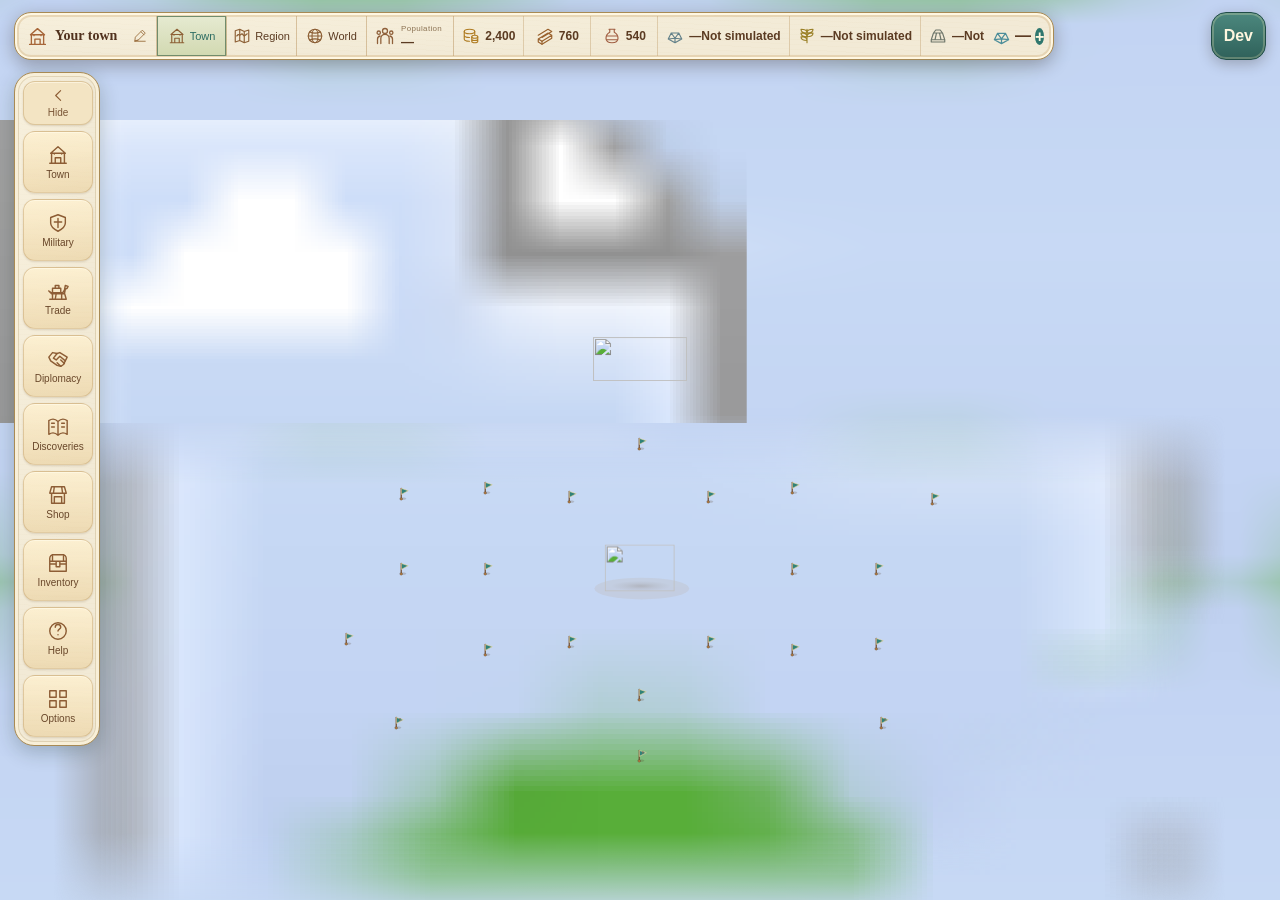
==== prototype/index.html @ b9c1231c "GIT-001: establish private AZMARA source baseline" ====
<!doctype html>
<html lang="en">
  <head>
    <meta charset="utf-8">
    <meta name="viewport" content="width=device-width, initial-scale=1, viewport-fit=cover">
    <meta name="theme-color" content="#80633c">
    <title>AZMARA — Your town</title>
    <meta name="description" content="An original, local desert-oasis town, Region and World design preview for AZMARA.">
    <link rel="stylesheet" href="styles.css?v=20261014-appearance-modal-web26">
    <link rel="stylesheet" href="desktop.css?v=20261013-ui-web22">
    <link rel="stylesheet" href="atlas.css?v=20261013-ui-web22">
    <link rel="stylesheet" href="catalogue.css?v=20261011-wall-draft-v19">
    <link rel="stylesheet" href="progression.css?v=20261011-wall-draft-v19">
    <link rel="stylesheet" href="building-art.css?v=20261013-ui-web22">
    <link rel="stylesheet" href="design-shell.css?v=20261015-final-design-v1">
    <script src="atlas.js?v=20261013-ui-web22" defer></script>
    <script src="building-art.js?v=20261011-wall-draft-v19" defer></script>
    <script src="progression.js?v=20261011-oasis-pilot" defer></script>
    <script src="town-wall.js?v=20261014-b2-valley-v25" defer></script>
    <script src="catalogue.js?v=20261012-rear-valley" defer></script>
    <script src="town-layouts.js?v=20261011-wall-draft-v19" defer></script>
    <script src="street-ground.js?v=20261014-b2-valley-v25" defer></script>
    <script src="oasis-town.js?v=20261013-streets-v1" defer></script>
    <script src="app.js?v=20261015-fit-bounds-web29" defer></script>
    <script src="design-shell.js?v=20261015-final-design-v1" defer></script>
  </head>
  <body data-preview-mode="dev">
    <svg class="icon-definitions" xmlns="http://www.w3.org/2000/svg" aria-hidden="true">
      <defs>
        <symbol id="icon-town" viewBox="0 0 24 24"><path d="M3 21h18M5 21V10h14v11M4 10l8-7 8 7M9 21v-6h6v6M8 11h.01M16 11h.01"/></symbol>
        <symbol id="icon-coins" viewBox="0 0 24 24"><ellipse cx="10" cy="6" rx="7" ry="3"/><path d="M3 6v5c0 1.7 3.1 3 7 3m-7-3v5c0 1.7 3.1 3 7 3M17 6v4"/><ellipse cx="17" cy="13" rx="4" ry="2"/><path d="M13 13v6c0 1.1 1.8 2 4 2s4-.9 4-2v-6M13 16c0 1.1 1.8 2 4 2s4-.9 4-2"/></symbol>
        <symbol id="icon-timber" viewBox="0 0 24 24"><path d="m3 16 13-8 5 3-13 8-5-3Zm0-5 13-8 5 3-13 8M3 16v4l5 3 13-8v-4"/><path d="M8 19v4"/></symbol>
        <symbol id="icon-stone" viewBox="0 0 24 24"><path d="M8 3h8M9 3v4c-4 2-5 5-5 8 0 4 3 6 8 6s8-2 8-6c0-3-1-6-5-8V3M5 12h14M5 17h14"/></symbol>
        <symbol id="icon-silver" viewBox="0 0 24 24"><path d="m3 16 4-8h10l4 8-9 5-9-5Zm4-8 5 7 5-7M3 16l9-1 9 1M12 15v6"/></symbol>
        <symbol id="icon-grain" viewBox="0 0 24 24"><path d="M12 21V3M12 8C6 8 4 5 4 3c6 0 8 3 8 5Zm0 5c-6 0-8-3-8-5 6 0 8 3 8 5Zm0 5c-6 0-8-3-8-5 6 0 8 3 8 5Zm0-10c6 0 8-3 8-5-6 0-8 3-8 5Zm0 5c6 0 8-3 8-5-6 0-8 3-8 5Z"/></symbol>
        <symbol id="icon-iron" viewBox="0 0 24 24"><path d="m3 17 3-9h12l3 9H3ZM6 8l3-4h6l3 4M8 17l2-9M16 17l-2-9M3 17v3h18v-3"/></symbol>
        <symbol id="icon-forces" viewBox="0 0 24 24"><path d="m12 3 8 3v6c0 5-8 9-8 9s-8-4-8-9V6l8-3Z"/><path d="M12 7v10M8 11h8"/></symbol>
        <symbol id="icon-knowledge" viewBox="0 0 24 24"><path d="M12 6c-3-3-7-3-10-1v15c3-2 7-2 10 1 3-3 7-3 10-1V5c-3-2-7-2-10 1Zm0 0v15M5 8h3M5 12h3M16 8h3M16 12h3"/></symbol>
        <symbol id="icon-diplomacy" viewBox="0 0 24 24"><path d="m2 10 4-5 5 1 3-1 8 5-4 8-3 2-4-1-7-5-2-4Z"/><path d="m11 6-4 5 3 2 4-4 6 5M11 16l4 4m0-7 4 4"/></symbol>
        <symbol id="icon-buildings" viewBox="0 0 24 24"><path d="M3 3h7v7H3zM14 3h7v7h-7zM3 14h7v7H3zM14 14h7v7h-7z"/></symbol>
        <symbol id="icon-overview" viewBox="0 0 24 24"><path d="M6 3h13v16H8c-3 0-4-4-1-5h12M6 3v11M8 19v2H4c-3 0-3-4 0-4M10 7h6M10 10h6"/></symbol>
        <symbol id="icon-center" viewBox="0 0 24 24"><circle cx="12" cy="12" r="6"/><path d="M12 2v5M12 17v5M2 12h5M17 12h5"/></symbol>
        <symbol id="icon-labels" viewBox="0 0 24 24"><path d="m3 3 9 1 9 9-8 8-9-9-1-9Z"/><circle cx="8" cy="8" r="1"/></symbol>
        <symbol id="icon-plus" viewBox="0 0 24 24"><path d="M12 5v14M5 12h14"/></symbol>
        <symbol id="icon-minus" viewBox="0 0 24 24"><path d="M5 12h14"/></symbol>
        <symbol id="icon-edit" viewBox="0 0 24 24"><path d="m14 5 5 5M4 20l5-1L21 7l-5-5L4 14l-1 7 6-2M3 21h18"/></symbol>
        <symbol id="icon-close" viewBox="0 0 24 24"><path d="m6 6 12 12M18 6 6 18"/></symbol>
        <symbol id="icon-chevron" viewBox="0 0 24 24"><path d="m9 5 7 7-7 7"/></symbol>
        <symbol id="icon-farm" viewBox="0 0 24 24"><path d="M12 21V3M12 8C6 8 4 5 4 3c6 0 8 3 8 5Zm0 5c-6 0-8-3-8-5 6 0 8 3 8 5Zm0 5c-6 0-8-3-8-5 6 0 8 3 8 5Zm0-10c6 0 8-3 8-5-6 0-8 3-8 5Zm0 5c6 0 8-3 8-5-6 0-8 3-8 5Z"/></symbol>
        <symbol id="icon-workshop" viewBox="0 0 24 24"><path d="m4 5 4-3 7 7-4 4-7-8Zm7 8 7 8 3-3-8-7M3 21l5-5"/></symbol>
        <symbol id="icon-bazaar" viewBox="0 0 24 24"><path d="M3 10h18L19 3H5l-2 7Zm2 0v11h14V10M8 21v-7h8v7M8 3l-1 7M16 3l1 7"/></symbol>
        <symbol id="icon-plot" viewBox="0 0 24 24"><path d="m3 13 9-6 9 6-9 6-9-6ZM12 3v4M12 19v3M2 8l4 2M18 16l4 2M2 18l4-2M18 10l4-2"/></symbol>
        <symbol id="icon-wall" viewBox="0 0 24 24"><path d="M3 21V7h4V3h4v4h2V3h4v4h4v14H3ZM3 13h18M8 7v6M16 7v6M8 17h8M12 13v8"/></symbol>
        <symbol id="icon-caravan" viewBox="0 0 24 24"><path d="M2 12l3 2h12l2-3 1-5 3 1-1 2-2 1-1 5H5l-3-3M6 15v6M10 15l-1 6M16 15v6M19 14l2 7M6 13V9h9v4M9 9V6h4v3M3 21h18"/></symbol>
        <symbol id="icon-convoy" viewBox="0 0 24 24"><path d="M3 16h18M5 16V9a7 7 0 0 1 14 0v7M5 10h14M8 5v11M12 2v14M16 5v11M19 12h3v4M8 20h8"/><circle cx="6" cy="19" r="2"/><circle cx="18" cy="19" r="2"/></symbol>
        <symbol id="icon-harbour" viewBox="0 0 24 24"><path d="M12 3v15M8 6h8M4 14c0 5 4 7 8 7s8-2 8-7M2 16l2-2 3 2M17 16l3-2 2 2"/><circle cx="12" cy="3" r="1"/></symbol>
        <symbol id="icon-freighter" viewBox="0 0 24 24"><path d="M3 13h18l-3 6H6l-3-6ZM6 13V8h4v5M10 13V5h5v8M15 13V8h4v5M2 21c2-2 4 2 6 0s4 2 6 0 4 2 8 0"/></symbol>
        <symbol id="icon-merchant-ship" viewBox="0 0 24 24"><path d="M3 15h18l-3 4H6l-3-4ZM12 3v12M12 4l7 8h-7M10 6l-5 6h5M2 22c2-2 4 2 6 0s4 2 6 0 4 2 8 0"/></symbol>
        <symbol id="icon-population" viewBox="0 0 24 24"><circle cx="12" cy="6" r="3"/><path d="M7 21v-6a5 5 0 0 1 10 0v6M3 21v-5a4 4 0 0 1 3-4M21 21v-5a4 4 0 0 0-3-4"/><circle cx="4.5" cy="8" r="2"/><circle cx="19.5" cy="8" r="2"/></symbol>
        <symbol id="icon-action-points" viewBox="0 0 24 24"><path d="M5 3h14M5 21h14M7 3v4c0 3 5 5 5 5s5-2 5-5V3M7 21v-4c0-3 5-5 5-5s5 2 5 5v4M9 7h6M9 17h6"/></symbol>
        <symbol id="icon-inventory" viewBox="0 0 24 24"><path d="M3 10V7a4 4 0 0 1 4-4h10a4 4 0 0 1 4 4v3M3 10h18v11H3V10ZM3 10v3h7M21 13h-7M10 10h4v6h-4v-6ZM6 3v7M18 3v7"/></symbol>
        <symbol id="icon-world" viewBox="0 0 24 24"><circle cx="12" cy="12" r="9"/><ellipse cx="12" cy="12" rx="4" ry="9"/><path d="M3 12h18M5 6.5c4 2 10 2 14 0M5 17.5c4-2 10-2 14 0"/></symbol>
        <symbol id="icon-island" viewBox="0 0 24 24"><path d="m3 5 6-2 6 3 6-2v15l-6 2-6-3-6 2V5ZM9 3v15M15 6v15"/><path d="m5 12 2-2 2 1 3-2 3 3 4-3"/></symbol>
        <symbol id="icon-help" viewBox="0 0 24 24"><circle cx="12" cy="12" r="9"/><path d="M9 8a3 3 0 0 1 6 0c0 2-3 2-3 4M12 16h.01"/></symbol>
      </defs>
    </svg>

    <main class="game-shell">
      <section class="scene" aria-label="Your starting town and its 23 plots">
        <div class="map-viewport" id="map-viewport" tabindex="0" aria-label="Town map. Select a plot to inspect it. Use the mouse wheel or trackpad to zoom, drag or swipe to explore, and use arrow keys when focused. Browser pinch zoom remains available. Select Town again to re-centre the town.">
          <div class="map-surface" id="map-surface">
            <div class="town-map compact-map" id="town-map">
              <svg class="world-landscape" id="world-landscape" xmlns="http://www.w3.org/2000/svg" role="img" aria-label="Original illustrated desert plain with open ground and early dirt paths." viewBox="2140 1580 1720 1640" preserveAspectRatio="none"></svg>
              <div class="town-core" id="town-core" data-core-width="1400" data-core-height="1320">
                <div class="map-hotspots" id="map-hotspots"></div>
              </div>
            </div>
          </div>
        </div>

        <span id="town-name" hidden>Your town</span>
        <button id="toggle-actions" hidden aria-label="Open town options" aria-expanded="false" aria-controls="actions-menu" aria-haspopup="dialog">Options</button>
      </section>

      <div class="azmara-interface" id="azmara-interface">
        <header class="azmara-town-bar parchment" aria-label="Town information">
          <button class="azmara-town-chip" data-panel="rename" aria-label="Rename town">
            <svg aria-hidden="true"><use href="#icon-town"/></svg>
            <strong id="floating-town-name">Your town</strong>
            <svg class="azmara-town-edit" aria-hidden="true"><use href="#icon-edit"/></svg>
          </button>
          <nav class="azmara-map-switcher" aria-label="Map view">
            <button data-desktop-action="town" aria-current="page"><svg aria-hidden="true"><use href="#icon-town"/></svg><span>Town</span></button>
            <button data-map-navigation="island"><svg aria-hidden="true"><use href="#icon-island"/></svg><span>Region</span></button>
            <button data-map-navigation="world"><svg aria-hidden="true"><use href="#icon-world"/></svg><span>World</span></button>
          </nav>
          <button class="azmara-population-chip" data-panel="overview" title="Population" aria-label="Open town population">
            <svg aria-hidden="true"><use href="#icon-population"/></svg>
            <span><small>Population</small><strong id="floating-population">—</strong></span>
          </button>
          <div class="azmara-resource-ribbon" aria-label="Resources">
            <span class="azmara-resource-chip" title="Coins"><svg aria-hidden="true"><use href="#icon-coins"/></svg><strong id="floating-resource-coins">2,400</strong></span>
            <span class="azmara-resource-chip" title="Timber"><svg aria-hidden="true"><use href="#icon-timber"/></svg><strong id="floating-resource-timber">760</strong></span>
            <span class="azmara-resource-chip" title="Clay"><svg aria-hidden="true"><use href="#icon-stone"/></svg><strong id="floating-resource-stone">540</strong></span>
            <span class="azmara-resource-chip" title="Silver"><svg aria-hidden="true"><use href="#icon-silver"/></svg><strong id="floating-resource-silver">—</strong></span>
            <span class="azmara-resource-chip" title="Grain"><svg aria-hidden="true"><use href="#icon-grain"/></svg><strong id="floating-resource-grain">—</strong></span>
            <span class="azmara-resource-chip" title="Iron"><svg aria-hidden="true"><use href="#icon-iron"/></svg><strong id="floating-resource-iron">—</strong></span>
          </div>
          <button class="azmara-pearls-chip" data-action="shop" title="Pearls and Shop" aria-label="Open Shop and Pearls">
            <svg aria-hidden="true"><use href="#icon-silver"/></svg><strong>—</strong><span aria-hidden="true">+</span>
          </button>
        </header>

        <button class="azmara-dock-reveal parchment" id="azmara-dock-reveal" aria-label="Show game menu" aria-controls="azmara-side-dock" hidden>
          <span aria-hidden="true">✧</span>
        </button>
        <nav class="azmara-side-dock parchment" id="azmara-side-dock" aria-label="Game menu">
          <button class="azmara-dock-hide" id="azmara-dock-toggle" aria-label="Hide game menu" aria-expanded="true" aria-controls="azmara-side-dock"><svg aria-hidden="true"><use href="#icon-chevron"/></svg><span>Hide</span></button>
          <button class="dock-button" data-panel="overview"><svg aria-hidden="true"><use href="#icon-town"/></svg><span>Town</span></button>
          <button class="dock-button" data-panel="forces"><svg aria-hidden="true"><use href="#icon-forces"/></svg><span>Military</span></button>
          <button class="dock-button" data-panel="trade"><svg aria-hidden="true"><use href="#icon-caravan"/></svg><span>Trade</span></button>
          <button class="dock-button" data-panel="diplomacy"><svg aria-hidden="true"><use href="#icon-diplomacy"/></svg><span>Diplomacy</span></button>
          <button class="dock-button" data-panel="knowledge"><svg aria-hidden="true"><use href="#icon-knowledge"/></svg><span>Discoveries</span></button>
          <button data-action="shop"><svg aria-hidden="true"><use href="#icon-bazaar"/></svg><span>Shop</span></button>
          <button data-action="inventory"><svg aria-hidden="true"><use href="#icon-inventory"/></svg><span>Inventory</span></button>
          <button data-desktop-action="help"><svg aria-hidden="true"><use href="#icon-help"/></svg><span>Help</span></button>
          <button data-desktop-action="options" aria-haspopup="dialog" aria-controls="actions-menu"><svg aria-hidden="true"><use href="#icon-buildings"/></svg><span>Options</span></button>
        </nav>

        <button class="azmara-dev-button parchment" data-panel="appearance" data-dev-only aria-label="Open Dev design tools">Dev</button>

        <nav class="azmara-phone-dock parchment" aria-label="Game menu">
          <button class="dock-button" data-panel="overview"><svg aria-hidden="true"><use href="#icon-town"/></svg><span>Town</span></button>
          <button class="dock-button" data-panel="forces"><svg aria-hidden="true"><use href="#icon-forces"/></svg><span>Military</span></button>
          <button class="dock-button" data-panel="trade"><svg aria-hidden="true"><use href="#icon-caravan"/></svg><span>Trade</span></button>
          <button class="dock-button" data-panel="diplomacy"><svg aria-hidden="true"><use href="#icon-diplomacy"/></svg><span>Diplomacy</span></button>
          <button class="dock-button" data-panel="knowledge"><svg aria-hidden="true"><use href="#icon-knowledge"/></svg><span>Discoveries</span></button>
          <button data-desktop-action="options" aria-haspopup="dialog" aria-controls="actions-menu"><svg aria-hidden="true"><use href="#icon-buildings"/></svg><span>More</span></button>
        </nav>
      </div>

      <div class="desktop-hud" id="desktop-hud">
        <nav class="sidebar-strip desktop-paper" aria-label="Open town sidebar">
          <span class="sidebar-strip-mark" aria-hidden="true">✧</span>
          <button id="sidebar-toggle" class="sidebar-strip-toggle" aria-label="Open town sidebar" aria-expanded="false" aria-controls="town-sidebar"><svg aria-hidden="true"><use href="#icon-overview"/></svg><span>Menu</span></button>
          <span class="sidebar-strip-wordmark" aria-hidden="true">AZMARA</span>
        </nav>
        <button class="sidebar-backdrop" id="sidebar-backdrop" hidden tabindex="-1" aria-label="Close town sidebar"></button>
        <aside class="desktop-resource-panel desktop-paper" id="town-sidebar" aria-label="Town information and menus">
          <header class="sidebar-heading">
            <span class="desktop-wordmark"><span aria-hidden="true">✧</span> AZMARA</span>
            <button id="sidebar-close" class="icon-button" aria-label="Close town sidebar"><svg aria-hidden="true"><use href="#icon-close"/></svg></button>
          </header>
          <div class="sidebar-scroll">
            <section class="desktop-town-row" aria-label="Selected town and navigation">
              <button class="desktop-town-selector" data-panel="rename" aria-label="Rename town from desktop town selector" title="Rename your town">
                <svg aria-hidden="true"><use href="#icon-town"/></svg>
                <span><strong id="desktop-town-name" role="heading" aria-level="1">Your town</strong></span>
                <svg class="desktop-town-edit" aria-hidden="true"><use href="#icon-edit"/></svg>
              </button>
              <nav class="desktop-map-navigation" aria-label="Desktop map navigation">
                <button data-desktop-action="town" aria-label="Return to town view" aria-current="page"><svg aria-hidden="true"><use href="#icon-town"/></svg><span>Town</span></button>
                <button data-map-navigation="island" aria-label="Open Region view"><svg aria-hidden="true"><use href="#icon-island"/></svg><span>Region</span></button>
                <button data-map-navigation="world" aria-label="Open world view"><svg aria-hidden="true"><use href="#icon-world"/></svg><span>World</span></button>
              </nav>
            </section>
            <div id="sidebar-atlas-context" class="sidebar-atlas-context"></div>
            <section class="sidebar-section desktop-status-row" aria-labelledby="sidebar-status-title">
              <h2 class="sidebar-section-title" id="sidebar-status-title">Town capacity</h2>
              <nav class="desktop-status-counters" aria-label="Town capacity and transport">
                <button class="desktop-status-button sidebar-metric-button" data-action="merchant-ships" aria-label="Pack caravans: not configured" title="Pack caravans: not configured"><svg aria-hidden="true"><use href="#icon-caravan"/></svg><strong id="counter-merchant-ships" aria-label="Not configured">—</strong><span class="sidebar-metric-label" aria-hidden="true">Pack caravans</span></button>
                <button class="desktop-status-button sidebar-metric-button" data-action="freighter-ships" aria-label="Heavy convoys: not configured" title="Heavy convoys: not configured"><svg aria-hidden="true"><use href="#icon-convoy"/></svg><strong id="counter-freighter-ships" aria-label="Not configured">—</strong><span class="sidebar-metric-label" aria-hidden="true">Heavy convoys</span></button>
                <button class="desktop-status-button sidebar-metric-button" data-action="population" aria-label="Population: not configured" title="Population: not configured"><svg aria-hidden="true"><use href="#icon-population"/></svg><strong id="counter-population" aria-label="Not configured">—</strong><span class="sidebar-metric-label" aria-hidden="true">Population</span></button>
                <button class="desktop-status-button sidebar-metric-button" data-action="action-points" aria-label="Action points: not configured" title="Action points: not configured"><svg aria-hidden="true"><use href="#icon-action-points"/></svg><strong id="counter-action-points" aria-label="Not configured">—</strong><span class="sidebar-metric-label" aria-hidden="true">Action points</span></button>
              </nav>
              <nav class="desktop-account-tools" aria-label="Inventory and shop">
                <button data-action="inventory" aria-label="Open inventory"><svg aria-hidden="true"><use href="#icon-inventory"/></svg><span>Inventory</span></button>
                <button data-action="shop" aria-label="Open shop"><svg aria-hidden="true"><use href="#icon-bazaar"/></svg><span>Shop</span></button>
              </nav>
            </section>
            <section class="sidebar-section" aria-labelledby="resources-title">
              <h2 class="sidebar-section-title" id="resources-title">Resources</h2>
            <dl class="desktop-resource-list">
              <div class="desktop-resource desktop-coins"><dt class="visually-hidden">Coins</dt><dd><button class="sidebar-metric-button" type="button" aria-label="Coins" aria-describedby="desktop-resource-coins" title="Coins"><svg aria-hidden="true"><use href="#icon-coins"/></svg><span id="desktop-resource-coins">2,400</span><span class="sidebar-metric-label" aria-hidden="true">Coins</span></button></dd></div>
              <div class="desktop-resource desktop-timber"><dt class="visually-hidden">Timber</dt><dd><button class="sidebar-metric-button" type="button" aria-label="Timber" aria-describedby="desktop-resource-timber" title="Timber"><svg aria-hidden="true"><use href="#icon-timber"/></svg><span id="desktop-resource-timber">760</span><span class="sidebar-metric-label" aria-hidden="true">Timber</span></button></dd></div>
              <div class="desktop-resource desktop-clay"><dt class="visually-hidden">Clay</dt><dd><button class="sidebar-metric-button" type="button" aria-label="Clay" aria-describedby="desktop-resource-stone" title="Clay"><svg aria-hidden="true"><use href="#icon-stone"/></svg><span id="desktop-resource-stone">540</span><span class="sidebar-metric-label" aria-hidden="true">Clay</span></button></dd></div>
              <div class="desktop-resource desktop-silver"><dt class="visually-hidden">Silver</dt><dd><button class="sidebar-metric-button" type="button" aria-label="Silver" aria-describedby="desktop-resource-silver" title="Silver"><svg aria-hidden="true"><use href="#icon-silver"/></svg><span id="desktop-resource-silver"><span aria-hidden="true">—</span><span class="visually-hidden">Not simulated</span></span><span class="sidebar-metric-label" aria-hidden="true">Silver</span></button></dd></div>
              <div class="desktop-resource desktop-grain"><dt class="visually-hidden">Grain</dt><dd><button class="sidebar-metric-button" type="button" aria-label="Grain" aria-describedby="desktop-resource-grain" title="Grain"><svg aria-hidden="true"><use href="#icon-grain"/></svg><span id="desktop-resource-grain"><span aria-hidden="true">—</span><span class="visually-hidden">Not simulated</span></span><span class="sidebar-metric-label" aria-hidden="true">Grain</span></button></dd></div>
              <div class="desktop-resource desktop-iron"><dt class="visually-hidden">Iron</dt><dd><button class="sidebar-metric-button" type="button" aria-label="Iron" aria-describedby="desktop-resource-iron" title="Iron"><svg aria-hidden="true"><use href="#icon-iron"/></svg><span id="desktop-resource-iron"><span aria-hidden="true">—</span><span class="visually-hidden">Not simulated</span></span><span class="sidebar-metric-label" aria-hidden="true">Iron</span></button></dd></div>
            </dl>
            <div class="queue-chip" id="queue-chip" data-dev-only><span class="queue-dot" aria-hidden="true"></span><span id="queue-label">No preview construction</span></div>
            </section>
            <section class="sidebar-section" aria-labelledby="sidebar-advisers-title">
              <h2 class="sidebar-section-title" id="sidebar-advisers-title">Council</h2>
              <nav class="desktop-advisers" aria-label="Town advisers">
                <button class="desktop-adviser adviser active" data-panel="overview" aria-label="Open Advisor"><svg aria-hidden="true"><use href="#icon-town"/></svg><span class="desktop-adviser-name">Advisor</span></button>
                <button class="desktop-adviser adviser" data-panel="forces" aria-label="Open Forces adviser"><svg aria-hidden="true"><use href="#icon-forces"/></svg><span class="desktop-adviser-name">Forces</span></button>
                <button class="desktop-adviser adviser" data-panel="knowledge" aria-label="Open Knowledge adviser"><svg aria-hidden="true"><use href="#icon-knowledge"/></svg><span class="desktop-adviser-name">Knowledge</span></button>
                <button class="desktop-adviser adviser" data-panel="diplomacy" aria-label="Open Diplomacy adviser"><svg aria-hidden="true"><use href="#icon-diplomacy"/></svg><span class="desktop-adviser-name">Diplomacy</span></button>
              </nav>
            </section>
            <section class="desktop-header sidebar-section" data-dev-only aria-labelledby="sidebar-dev-title">
              <h2 class="sidebar-section-title" id="sidebar-dev-title">Dev workbench</h2>
              <nav aria-label="Development tools">
                <button data-panel="appearance" aria-label="Review town appearance stages">Appearance</button>
                <button data-panel="catalogue" aria-label="Open building catalogue">Catalogue</button>
                <button data-dev-action="refill" aria-label="Refill Dev test supplies">Supplies</button>
                <button class="dev-reset-control" data-dev-action="reset" aria-label="Reset all town plots in Dev">Reset plots</button>
              </nav>
            </section>
          </div>
          <footer class="sidebar-footer">
            <h2 class="sidebar-section-title" id="sidebar-player-title">Player controls</h2>
            <nav class="sidebar-support" aria-labelledby="sidebar-player-title">
              <button data-desktop-action="help" aria-label="Open help"><svg aria-hidden="true"><use href="#icon-help"/></svg><span>Help</span></button>
              <button data-desktop-action="options" aria-label="Open options" aria-haspopup="dialog" aria-controls="actions-menu"><svg aria-hidden="true"><use href="#icon-buildings"/></svg><span>Options</span></button>
            </nav>
            <nav class="preview-mode-controls" aria-label="Local preview mode">
              <button class="preview-mode-button preview-mode-dev" data-preview-mode="dev" aria-label="Use Dev workbench view" aria-pressed="true">Dev</button>
              <button class="preview-mode-button preview-mode-gameplay" data-preview-mode="gameplay" aria-label="Use Gameplay view" aria-pressed="false">Gameplay</button>
            </nav>
          </footer>
        </aside>
        <nav class="desktop-compass desktop-paper" aria-label="Town camera controls" hidden>
          <button class="desktop-camera-button" data-desktop-action="zoom-out" aria-label="Zoom out map" title="Zoom out"><svg aria-hidden="true"><use href="#icon-minus"/></svg></button>
          <button class="desktop-camera-button desktop-camera-word" data-desktop-action="fit" aria-label="Fit all 23 town plots">Fit</button>
          <button class="desktop-compass-center" data-desktop-action="center" aria-label="Recenter map" title="Center town"><svg aria-hidden="true"><use href="#icon-center"/></svg></button>
          <button class="desktop-camera-button desktop-camera-word" data-desktop-action="close" aria-label="Inspect town details">Inspect</button>
          <button class="desktop-camera-button" data-desktop-action="zoom-in" aria-label="Zoom in map" title="Zoom in"><svg aria-hidden="true"><use href="#icon-plus"/></svg></button>
          <output id="desktop-map-zoom-level" aria-label="Map zoom" aria-live="polite" aria-atomic="true">Fit</output>
        </nav>
        </div>
      <div class="toast" id="toast" hidden aria-hidden="true"></div>
      <div class="visually-hidden" id="announcer" role="status" aria-live="polite" aria-atomic="true"></div>
    </main>

    <dialog class="actions-menu parchment" id="actions-menu" aria-labelledby="actions-title">
      <div class="actions-heading"><div><span class="eyebrow">AZMARA</span><h2 id="actions-title">Options</h2></div><button class="icon-button" id="close-actions" aria-label="Close options"><svg aria-hidden="true"><use href="#icon-close"/></svg></button></div>
      <div class="actions-content">
        <nav class="town-actions" aria-label="Town navigation">
          <button class="menu-action" id="show-town"><svg aria-hidden="true"><use href="#icon-town"/></svg><span>Return to town</span></button>
          <button class="menu-action" data-panel="buildings"><svg aria-hidden="true"><use href="#icon-buildings"/></svg><span>Buildings</span></button>
          <button class="menu-action rename-action" id="rename-town" aria-label="Rename your town"><svg aria-hidden="true"><use href="#icon-edit"/></svg><span>Rename town</span></button>
        </nav>
        <section class="menu-section" aria-labelledby="map-controls-title">
          <h3 class="menu-section-title" id="map-controls-title">Map view</h3>
          <div class="zoom-controls">
            <button class="menu-action" id="zoom-out" aria-label="Zoom out"><svg aria-hidden="true"><use href="#icon-minus"/></svg><span>Out</span></button>
            <output class="zoom-level" id="map-zoom-level" aria-label="Map zoom" aria-live="polite" aria-atomic="true">Fit</output>
            <button class="menu-action" id="zoom-in" aria-label="Zoom in"><svg aria-hidden="true"><use href="#icon-plus"/></svg><span>In</span></button>
          </div>
          <div class="map-actions">
            <button class="menu-action map-view-button" id="toggle-map-view" aria-label="Inspect town details" aria-pressed="false">Inspect</button>
            <button class="menu-action" id="center-map" aria-label="Center town map"><svg aria-hidden="true"><use href="#icon-center"/></svg><span>Center</span></button>
            <button class="menu-action" id="toggle-labels" aria-label="Hide building labels" aria-pressed="true"><svg aria-hidden="true"><use href="#icon-labels"/></svg><span>Labels</span></button>
          </div>
          <p class="menu-note">Tap a plot or Town Hall. Choose Inspect for detail, then swipe or use arrow keys to explore.</p>
        </section>
      </div>
      <!-- Retain the original HUD sync targets without a second resource UI. -->
      <div hidden><span id="resource-coins">2,400</span><span id="resource-timber">760</span><span id="resource-stone">540</span></div>
    </dialog>

    <dialog class="detail-panel parchment" id="detail-panel" aria-labelledby="panel-title">
      <div class="panel-top"><span class="eyebrow" id="panel-kicker">Your town</span><button class="icon-button close-panel" id="close-panel" aria-label="Close panel"><svg aria-hidden="true"><use href="#icon-close"/></svg></button></div>
      <div id="panel-content"></div>
    </dialog>
  </body>
</html>
---- prototype/styles.css ----
:root {
  color-scheme: light;
  --walnut: #302b23;
  --ink: #3e3527;
  --muted: #82765f;
  --parchment: #f2ead6;
  --paper-dark: #e7d8b9;
  --bronze: #b69a62;
  --teal: #356a61;
  --teal-dark: #224b44;
  --mode-dev: #315f59;
  --mode-dev-light: #457e75;
  --mode-dev-ink: #fff7df;
  --mode-gameplay: #e4c781;
  --mode-gameplay-light: #f5e2ad;
  --mode-gameplay-ink: #574126;
  --safe-top: env(safe-area-inset-top, 0px);
  --safe-bottom: env(safe-area-inset-bottom, 0px);
  font-family: -apple-system, BlinkMacSystemFont, "Segoe UI", sans-serif;
  font-synthesis: none;
}

* { box-sizing: border-box; }
html, body { margin: 0; height: 100%; overflow: hidden; }
body { color: var(--ink); background: #292822; }
button, input { font: inherit; }
button { cursor: pointer; -webkit-tap-highlight-color: transparent; }
button svg { pointer-events: none; }
button:disabled { cursor: default; }
button:focus-visible, input:focus-visible, .map-viewport:focus-visible { outline: 3px solid #46a797; outline-offset: 3px; }
button:focus:not(:focus-visible) { outline: none; }
button { touch-action: manipulation; }
svg { width: 24px; height: 24px; fill: none; stroke: currentColor; stroke-width: 1.55; stroke-linecap: round; stroke-linejoin: round; }
.icon-definitions { position: absolute; width: 0; height: 0; overflow: hidden; }
.game-shell { width: 100%; height: 100dvh; position: relative; isolation: isolate; }
.scene { position: absolute; inset: 0; background: #c9a56b; overflow: hidden; }
/* Sidebar geometry is shared by Town, Region and World in desktop.css.
   Keep the scene itself clipped, so map paint never runs underneath it. */
.scene { left: var(--sidebar-inset, 56px); }
.map-viewport { width: 100%; height: 100%; overflow: auto; scrollbar-width: none; overscroll-behavior: contain; touch-action: pan-x pan-y pinch-zoom; -webkit-overflow-scrolling: touch; }
.map-viewport::-webkit-scrollbar { display: none; }
.map-viewport[data-fit="true"] { overflow: hidden; }
@media (pointer: fine) {
  .map-viewport[data-fit="false"], .map-viewport[data-fit="false"] .plot-marker { cursor: grab; }
  .map-viewport[data-dragging="true"], .map-viewport[data-dragging="true"] .plot-marker { cursor: grabbing; user-select: none; }
}
.map-surface { position: relative; min-width: 100%; min-height: 100%; }
.town-map { position: relative; width: 100%; height: 100%; }
.world-landscape { position: absolute; inset: 0; width: 100%; height: 100%; fill: none; stroke: none; pointer-events: none; }
.town-core { position: absolute; }
.town-hall-art, .empty-plot-art, .building-art { width: 100%; height: 100%; object-fit: contain; display: block; user-select: none; pointer-events: none; -webkit-user-drag: none; }
.town-site-pin { overflow: visible; }
.map-hotspots { position: absolute; inset: 0; z-index: 1; }
.town-wall-front-layer { position: absolute; z-index: 3; fill: none; stroke: none; overflow: visible; pointer-events: none; }
.building-hotspot { position: absolute; left: var(--x); top: var(--y); transform: translate(-50%, -50%); display: block; border: 0; color: var(--ink); padding: 0; background: transparent; width: var(--plot-width, 44px); height: var(--plot-height, 44px); min-width: 44px; min-height: 44px; }
.occupied-hotspot { width: var(--hall-width, 60px); height: var(--hall-height, 44px); }
.map-hotspots .plot-marker[data-kind="wall"] { width: var(--wall-width, 70px); height: var(--wall-height, 44px); z-index: 4; transform: translate(-50%, -50%) translate(var(--wall-snap-x, 0px), var(--wall-snap-y, 0px)); }
.marker { position: relative; width: 100%; height: 100%; display: block; background: transparent; pointer-events: none; filter: drop-shadow(2px 3px 2px #66513214); transition: filter 150ms; }
.occupied-hotspot .marker { filter: drop-shadow(3px 5px 3px #66513224); }
/* Contact beds share the sprite anchor/scale. They never intercept input or
   become an extra plot; the soft earth edge joins sharp art to the painting. */
.plot-marker[data-occupied="true"] .marker::before { content: ""; position: absolute; z-index: -1; width: 90%; height: 34%; left: 5%; bottom: 0; background: radial-gradient(ellipse, #70553655 0%, #ac854f25 52%, transparent 74%); border-radius: 50%; pointer-events: none; }
/* Oasis pilot owns registered floor/contact paint; do not add oval CSS rugs.
   Hover/keyboard/selection highlights and all original target sizes survive. */
body[data-oasis-pilot="on"] .plot-marker[data-occupied="true"] .marker::before { display: none; }
body[data-oasis-pilot="on"] .terrain-plot { display: none; }
body[data-oasis-pilot="on"] .plot-marker:not(:hover):not(:focus-visible):not(.selected) .marker { filter: none; }
.plot-marker[data-occupied="true"] .marker { filter: drop-shadow(calc(var(--plot-width, 44px) / 90) calc(var(--plot-width, 44px) / 55) calc(var(--plot-width, 44px) / 100) #68533440); }
/* The built wall has registered background and foreground raster layers,
   not a second detached building. Keep the real gate target/label above both. */
.plot-marker[data-kind="wall"][data-occupied="true"] .marker { visibility: hidden; }
.town-layout-controls, .ideal-town-controls { padding: 14px; margin: 18px 0; border: 1px solid #b79b6c; background: #ede0bf5c; }
.town-layout-controls h3, .ideal-town-controls h3 { margin: 0 0 10px; }
.town-layout-controls select { width: 100%; min-height: 44px; padding: 8px; color: var(--ink); background: #fff4dc; border: 1px solid #b59b69; font: inherit; }
.town-layout-controls p { line-height: 1.5; }
.ideal-toggle { display: flex; align-items: center; gap: 10px; min-height: 44px; }
.ideal-toggle input { width: 22px; height: 22px; accent-color: #31665c; }
#ideal-town-level { width: 100%; min-height: 44px; accent-color: #31665c; }
.hotspot-label { position: absolute; top: calc(100% + 5px); left: 50%; transform: translateX(-50%); display: flex; align-items: center; gap: 9px; font-family: Georgia, "Times New Roman", serif; font-size: 12px; white-space: nowrap; color: #332d21; padding: 5px 8px; border: 1px solid #d8bc7e; border-radius: 3px; background: #f6e9cfe8; box-shadow: 0 2px 5px #252b2133; transition: opacity 150ms; pointer-events: none; }
.hotspot-label small { color: #31665c; font: 700 10px/1 -apple-system, BlinkMacSystemFont, "Segoe UI", sans-serif; border-left: 1px solid #b19b7380; padding-left: 8px; }
.building-hotspot:hover .marker, .building-hotspot:focus-visible .marker { filter: drop-shadow(0 0 4px #f8e6b0b3) drop-shadow(3px 5px 3px #293b2940) brightness(1.05); }
.building-hotspot:focus-visible { outline: none; }
.building-hotspot:hover, .building-hotspot:focus-visible { z-index: 2; }
.building-hotspot.selected .marker { filter: drop-shadow(0 0 4px #e5c584b3) drop-shadow(3px 5px 3px #293b2940); }
.building-hotspot.constructing .marker { filter: drop-shadow(0 0 5px #e1c279cc) drop-shadow(3px 5px 3px #293b2940); }
.building-hotspot:focus-visible .marker { filter: drop-shadow(0 0 3px #ffefb9) drop-shadow(0 0 6px #b58436b3) drop-shadow(3px 5px 3px #293b2940) brightness(1.06); }
.compact-title { display: none; }
.compact-map .hotspot-title { display: none; }
.compact-map .compact-title { display: inline; }
.compact-map .hotspot-label { font-size: 10px; gap: 4px; padding: 4px 5px; }
.compact-map .hotspot-label small { font-size: 9px; padding-left: 5px; }
.compact-map .hotspot-label small { display: none; }
.labels-hidden .hotspot-label { display: none; }
.labels-hidden .building-hotspot:hover .hotspot-label, .labels-hidden .building-hotspot:focus-visible .hotspot-label { display: flex; }
.labels-hidden .building-hotspot:hover .hotspot-title, .labels-hidden .building-hotspot:focus-visible .hotspot-title { display: inline; }
.labels-hidden .building-hotspot:hover .compact-title, .labels-hidden .building-hotspot:focus-visible .compact-title { display: none; }
.plot-marker[data-label-edge="left"] .hotspot-label { left: 0; transform: none; }
.plot-marker[data-label-edge="right"] .hotspot-label { right: 0; left: auto; transform: none; }
.parchment { background-color: var(--parchment); background-image: radial-gradient(ellipse at 8% 10%, #fff8e559 0, transparent 65%), repeating-linear-gradient(3deg, #bd9d5807 0px, #bd9d5807 1px, transparent 1px, transparent 5px); border: 1px solid #a88a54; box-shadow: inset 0 0 0 3px #f8efd8, inset 0 0 0 4px #b49a654d, 0 6px 20px #15291e3d; }
.town-identity { position: absolute; top: calc(12px + var(--safe-top)); left: max(16px, env(safe-area-inset-left, 0px)); z-index: 3; max-width: calc(100% - 92px); padding: 8px 12px; border-radius: 4px; color: #fff1d1; background: #283527b8; box-shadow: 0 2px 8px #18341f1a; pointer-events: none; }
h1 { margin: 0; font: 400 25px/1.15 Georgia, "Times New Roman", serif; white-space: nowrap; overflow: hidden; text-overflow: ellipsis; text-shadow: 0 1px 2px #152c2273; }
.actions-toggle { position: absolute; top: calc(12px + var(--safe-top)); right: max(16px, env(safe-area-inset-right, 0px)); z-index: 3; width: 44px; height: 44px; display: grid; place-items: center; color: #f4e8ca; background: #29382be8; border: 1px solid #d5bf8473; border-radius: 6px; box-shadow: inset 0 0 0 3px #bba87512, 0 2px 8px #1933212e; }
.actions-toggle:hover { color: #fff6df; background: #3b4f37; }
.four-dots { display: grid; grid-template-columns: repeat(2, 5px); gap: 4px; pointer-events: none; }
.four-dots i { width: 5px; height: 5px; border-radius: 50%; background: currentColor; }
.actions-menu { position: fixed; margin: 0; top: calc(68px + var(--safe-top)); right: max(16px, env(safe-area-inset-right, 0px)); left: auto; bottom: auto; width: 360px; max-width: calc(100vw - 24px); max-height: calc(100dvh - 80px - var(--safe-top) - var(--safe-bottom)); padding: 0; color: var(--ink); border-radius: 8px; overflow: auto; overscroll-behavior: contain; }
.actions-menu::backdrop { background: #10281b52; }
.actions-heading { position: sticky; top: 0; z-index: 2; display: flex; align-items: center; justify-content: space-between; gap: 12px; padding: 15px 18px 11px; background: var(--parchment); border-bottom: 1px solid #b79e6f52; }
.actions-heading h2 { margin: 3px 0 0; font-size: 25px; }
.actions-heading .icon-button { flex: 0 0 44px; }
.actions-content { padding: 17px 18px 20px; }
.preview-mode-controls { display: grid; grid-template-columns: repeat(2, minmax(0, 1fr)); gap: 7px; margin-bottom: 13px; }
.preview-mode-button { min-width: 44px; min-height: 44px; padding: 9px 13px; border: 1px solid; border-radius: 4px; font-size: 12px; font-weight: 650; line-height: 1.3; box-shadow: inset 0 1px #ffffff40, 0 1px 3px #332a1f22; }
.preview-mode-dev { color: var(--mode-dev-ink); border-color: #244c46; background: linear-gradient(180deg, var(--mode-dev-light), var(--mode-dev)); }
.preview-mode-gameplay { color: var(--mode-gameplay-ink); border-color: #a47c39; background: linear-gradient(180deg, var(--mode-gameplay-light), var(--mode-gameplay)); }
.preview-mode-button:hover { filter: brightness(1.06); }
.preview-mode-button[aria-pressed="true"] { box-shadow: inset 0 0 0 2px #fff0bd99, inset 0 -3px #25382c40, 0 1px 3px #332a1f22; }
body[data-preview-mode="gameplay"] [data-dev-only] { display: none !important; }
/* Dev Appearance is a contained review dialog. Keep a visible town surround so
   dismissing the backdrop reliably returns to the live playfield. */
#detail-panel.appearance-tool { left: calc(var(--sidebar-inset, 56px) + 12px); right: 12px; top: calc(12px + var(--safe-top)); bottom: calc(12px + var(--safe-bottom)); width: min(1120px, calc(100vw - var(--sidebar-inset, 56px) - 24px)); height: min(880px, calc(100dvh - 24px - var(--safe-top) - var(--safe-bottom))); max-width: calc(100vw - var(--sidebar-inset, 56px) - 24px); max-height: calc(100dvh - 24px - var(--safe-top) - var(--safe-bottom)); margin: auto; border: 1px solid #9e804f; border-radius: 10px; padding: 0; box-shadow: inset 0 0 0 3px #f8efd8, inset 0 0 0 4px #b49a654d, 0 12px 42px #10251b70; }
#detail-panel.appearance-tool::backdrop { background: #102b174d; }
#detail-panel.appearance-tool .panel-top { position: sticky; top: 0; z-index: 8; background: var(--parchment); min-height: 48px; }
.appearance-tool .appearance-controls { max-width: 900px; margin: 0 auto 16px; }
.appearance-tool #appearance-art-container, .appearance-tool .appearance-controls > .panel-description, .appearance-tool .appearance-controls > .panel-note { display: none; }
.appearance-tool .ideal-town-controls { margin: 8px 0; padding: 10px; }
.appearance-tool .ideal-town-controls h3 { font-size: 15px; }
.comparison-toolbar { display: flex; align-items: center; justify-content: space-between; flex-wrap: wrap; gap: 8px; }
.comparison-toolbar nav { display: flex; gap: 5px; flex-wrap: wrap; }
.comparison-toolbar button { min-width: 44px; min-height: 44px; padding: 7px 10px; border: 1px solid #b79b6c; border-radius: 3px; color: var(--ink); background: var(--parchment); }
.comparison-toolbar button[aria-pressed="true"] { color: #275e55; border-color: #53857a; background: #dce3bf; }
.comparison-size-slider { display: grid; grid-template-columns: auto minmax(130px, 220px) 44px; align-items: center; gap: 8px; min-height: 44px; padding: 0 7px; border: 1px solid #b79b6c; border-radius: 3px; background: #fbf1dacc; font-size: 12px; }
.comparison-size-slider input { min-width: 130px; min-height: 44px; margin: 0; accent-color: var(--teal); cursor: pointer; }
.comparison-size-slider output { min-width: 44px; font-variant-numeric: tabular-nums; font-weight: 700; text-align: right; }
.comparison-build-choice { display: flex; align-items: center; gap: 8px; min-height: 44px; font-size: 13px; }
.comparison-build-choice input { width: 22px; height: 22px; accent-color: var(--teal); }
#comparison-selection { display: block; font-size: 12px; color: var(--muted); padding: 5px 0 10px; }
.comparison-grid { display: grid; grid-template-columns: repeat(3, minmax(0, 1fr)); gap: 10px; }
.comparison-card { min-width: 0; border: 1px solid #b69a62; background: #c4a374; }
.comparison-card-custom { display: none; }
.comparison-card h3 { margin: 0; padding: 10px; text-align: center; font: 600 17px Georgia, serif; background: var(--parchment); }
.comparison-stage { position: relative; width: 100%; aspect-ratio: var(--study-aspect, 1.3); overflow: hidden; }
.comparison-paint, .comparison-targets { position: absolute; inset: 0; }
.comparison-paint .comparison-world { width: 100%; height: 100%; display: block; fill: none; stroke: none; }
.comparison-targets { display: none; }
.comparison-hit { position: absolute; min-width: 44px; min-height: 44px; padding: 0; border: 0; background: transparent; transform: translate(-50%, -50%); color: var(--ink); touch-action: manipulation; }
.comparison-outline { width: 100%; height: 100%; fill: #d2cf9722; stroke: #4d8062; stroke-width: 3; opacity: 0; pointer-events: none; }
.comparison-hit:hover .comparison-outline, .comparison-hit:focus-visible .comparison-outline, .comparison-hit.selected .comparison-outline,
.appearance-comparison[data-choose-build="true"] .comparison-hit[data-empty="true"] .comparison-outline { opacity: 1; }
.comparison-hit:focus-visible { outline: 2px solid var(--teal); outline-offset: 1px; }
.comparison-identities { margin-top: 16px; }
.comparison-identities summary { min-height: 44px; padding: 10px; cursor: pointer; }
#comparison-contact-sheet { display: grid; grid-template-columns: repeat(auto-fill, minmax(120px, 1fr)); gap: 10px; }
#comparison-contact-sheet figure { margin: 0; padding: 6px; text-align: center; border: 1px solid #b69a6260; }
#comparison-contact-sheet figcaption { min-height: 32px; font-size: 12px; line-height: 1.3; }
#detail-panel.appearance-solo { overflow: hidden; }
#detail-panel.appearance-tool.appearance-solo .panel-top { position: absolute; right: max(4px, env(safe-area-inset-right, 0px)); top: calc(4px + var(--safe-top, 0px)); left: auto; width: 44px; height: 44px; min-height: 44px; padding: 0; background: transparent; display: flex; justify-content: center; }
.appearance-solo .panel-top .eyebrow { display: none; }
.appearance-solo #panel-content { padding: 0; height: 100%; }
.appearance-solo .appearance-controls, .appearance-solo .comparison-explanation, .appearance-solo .comparison-build-choice,
.appearance-solo .comparison-identities { display: none; }
.appearance-solo #comparison-selection { position: absolute; width: 1px; height: 1px; padding: 0; margin: -1px; overflow: hidden; clip: rect(0,0,0,0); white-space: nowrap; }
.appearance-solo .appearance-comparison, .appearance-solo .comparison-grid, .appearance-solo .comparison-card, .appearance-solo .comparison-stage { width: 100%; height: 100%; }
.appearance-solo .comparison-grid { display: block; }
.appearance-solo .comparison-card { border: 0; }
.appearance-solo .comparison-card-custom[data-active="true"] { display: block; }
.appearance-solo .comparison-card[data-active="false"] { display: none; }
.appearance-solo .comparison-card h3 { display: none; }
.appearance-solo .comparison-toolbar { position: absolute; left: 8px; top: 6px; width: max-content; max-width: calc(100% - 64px); z-index: 7; background: #f2ead6ed; padding: 5px; border: 1px solid #b69a62; }
.appearance-solo .comparison-toolbar strong { font-size: 12px; }
.appearance-solo .comparison-targets { display: block; }
@media (max-width: 1023px), (max-height: 599px) {
  body[data-sidebar-open="true"] #toast { visibility: hidden; }
  .comparison-grid { display: block; }
  .comparison-card-custom[data-active="true"] { display: block; }
  .comparison-card[data-active="false"] { display: none; }
  .comparison-toolbar strong { font-size: 13px; }
  .comparison-toolbar nav { gap: 3px; }
  .comparison-toolbar button { padding: 6px; font-size: 12px; }
  .comparison-size-slider { grid-template-columns: auto minmax(90px, 1fr) 40px; width: min(100%, 330px); }
  .comparison-size-slider input { min-width: 90px; }
}
.town-actions, .adviser-tabs { display: grid; grid-template-columns: repeat(2, minmax(0, 1fr)); gap: 7px; }
.rename-action { grid-column: 1 / -1; }
.menu-section { margin-top: 19px; padding-top: 17px; border-top: 1px solid #b79e6f52; }
.menu-section-title { margin: 0 0 10px; color: #817050; font-size: 10px; line-height: 1.5; letter-spacing: .13em; text-transform: uppercase; font-weight: 650; }
.menu-action { display: flex; align-items: center; justify-content: center; gap: 8px; min-width: 0; min-height: 46px; padding: 9px 8px; border: 1px solid #b6a0758c; border-radius: 4px; color: #625438; background: #fbf2dc80; font-size: 12px; line-height: 1.3; }
.menu-action svg { width: 20px; height: 20px; flex-shrink: 0; color: #758063; }
.menu-action:hover { background: #fff4da; border-color: #8d9a75; color: #3c6555; }
.menu-action:disabled { color: #9a8d73; border-color: #bcad9252; background: #dfd5bd57; }
.menu-action:disabled svg { color: #9a9981; }
.adviser.active { border-color: #71907b; color: #3d6654; background: #e7ebd054; }
.zoom-controls { display: grid; grid-template-columns: 1fr .8fr 1fr; gap: 7px; }
.zoom-level { display: grid; place-items: center; min-width: 0; min-height: 46px; color: #46664f; background: #d9dfc544; border: 1px solid #a2ad8a66; border-radius: 4px; font: 19px/1.2 Georgia, "Times New Roman", serif; font-variant-numeric: tabular-nums; }
.map-actions { display: grid; grid-template-columns: repeat(3, minmax(0, 1fr)); gap: 7px; margin-top: 7px; }
.map-actions .menu-action { gap: 5px; }
.map-view-button { font-weight: 650; color: #3f6453; }
.menu-note { margin: 10px 0 0; color: #827153; font-size: 10px; line-height: 1.7; }
.eyebrow { display: block; text-transform: uppercase; letter-spacing: .16em; font-size: 9px; line-height: 1.5; font-weight: 650; color: #8a7756; }
.icon-button { background: transparent; color: #82704e; border: 1px solid #bca06b66; border-radius: 4px; width: 44px; height: 44px; display: grid; place-items: center; }
.icon-button:hover { background: #c8b07826; color: #3a5e51; }
.icon-button svg { width: 18px; height: 18px; }
.resource-bar { display: grid; grid-template-columns: repeat(3, minmax(0, 1fr)); gap: 13px 10px; }
.resource { display: flex; align-items: center; gap: 7px; min-width: 0; }
.resource svg { width: 25px; height: 25px; flex: 0 0 auto; color: #9a804a; }
.resource span { display: block; color: #85765b; font-size: 9px; letter-spacing: .035em; }
.resource strong { display: block; color: #473d2b; font-size: 14px; line-height: 1.5; font-weight: 650; font-variant-numeric: tabular-nums; }
.resource.not-simulated strong { color: #94856a; font-weight: 400; }
.queue-chip { display: flex; align-items: center; gap: 8px; margin-top: 13px; padding: 11px 0 0; border-top: 1px solid #b79e6f40; font-size: 10px; color: #74805c; }
.queue-dot { flex: 0 0 5px; height: 5px; background: #86946b; border-radius: 50%; }
.queue-chip.busy { color: #896738; }
.queue-chip.busy .queue-dot { background: #b68b3d; }
.toast { pointer-events: none; position: fixed; bottom: calc(16px + var(--safe-bottom)); left: 50%; transform: translateX(-50%); z-index: 20; padding: 11px 18px; color: #f6efd8; background: #293c31f2; border: 1px solid #a3ab7e; border-radius: 6px; box-shadow: 0 4px 20px #14281b4d; font-size: 12px; max-width: min(460px, calc(100vw - 30px)); text-align: center; }
.detail-panel { position: fixed; margin: 0; top: calc(76px + var(--safe-top)); right: max(16px, env(safe-area-inset-right, 0px)); left: auto; bottom: calc(16px + var(--safe-bottom)); width: 356px; max-width: calc(100vw - 32px); max-height: calc(100dvh - 92px - var(--safe-top) - var(--safe-bottom)); border-radius: 7px; color: var(--ink); padding: 0; overflow: auto; overscroll-behavior: contain; }
.detail-panel::backdrop { background: #102b1726; }
.panel-top { position: sticky; top: 0; z-index: 2; display: flex; align-items: center; justify-content: space-between; padding: 13px 17px 0; background: var(--parchment); }
.close-panel { border-color: transparent; }
#panel-content { padding: 2px 23px 23px; }
.panel-heading { display: flex; align-items: flex-start; gap: 13px; margin-bottom: 13px; }
.panel-emblem { display: grid; place-items: center; width: 49px; height: 49px; flex-shrink: 0; border: 1px solid #b8a16b; color: #5b7458; background: #e6dbc1; border-radius: 50%; }
.panel-emblem svg { width: 27px; height: 27px; stroke-width: 1.4; }
h2 { font: 400 28px/1.15 Georgia, "Times New Roman", serif; margin: 0 0 6px; color: #4a3d2a; }
.building-type { color: #877758; font-size: 10px; }
.panel-description { font-size: 12px; line-height: 1.8; color: #74694f; margin: 0 0 20px; }
.panel-divider { height: 1px; background: #b79e6f5c; margin: 20px 0; }
.level-block { display: flex; justify-content: space-between; align-items: center; padding: 16px 15px; background: #dfd2b52e; border: 1px solid #b9a4784d; border-radius: 5px; margin-bottom: 20px; }
.level-block span { font-size: 11px; color: #8c7a56; }
.level-block strong { display: block; font: 23px/1.4 Georgia, "Times New Roman", serif; color: #49694e; }
.level-block .level-arrow { color: #aa9872; font-size: 21px; }
.level-block .next-level { text-align: right; }
.panel-subheading { font-size: 10px; letter-spacing: .13em; text-transform: uppercase; color: #8a7753; margin: 0 0 11px; font-weight: 650; }
.costs { display: flex; justify-content: space-between; gap: 6px; margin-bottom: 17px; }
.cost-item { display: flex; align-items: center; gap: 6px; font-size: 12px; color: #5c5037; }
.cost-item svg { width: 20px; height: 20px; color: #9b8351; }
.cost-label { display: block; font-size: 10px; color: #877653; margin-bottom: 3px; }
.cost-item strong { font-size: 12px; font-weight: 600; }
.cost-item.short { color: #9a442d; }
.primary-button, .secondary-button, .danger-button { width: 100%; min-height: 47px; display: flex; justify-content: center; align-items: center; gap: 8px; border-radius: 5px; padding: 11px 14px; font-size: 12px; font-weight: 600; border: 1px solid #294f40; color: #fcf3dc; background: linear-gradient(180deg, #497d69, #315d4e); box-shadow: inset 0 1px #a4c0a642, 0 2px 4px #5f6b431f; }
.primary-button:hover { background: #356b57; }
.primary-button:disabled { color: #998d72; background: #ded4bc; border-color: #c1b090; box-shadow: none; }
.secondary-button { background: transparent; border-color: #b7a173; color: #74613e; box-shadow: none; }
.secondary-button:hover { background: #d9c89f33; }
.danger-button { color: #fff0d4; background: #88614a; border-color: #76563d; }
.panel-note { font-size: 10px; line-height: 1.7; color: #8a7c5e; text-align: center; margin: 11px 0 0; }
.construction-card { background: #e4d6b938; border: 1px solid #baa16b6b; border-radius: 5px; padding: 15px; }
.construction-title { font: 17px Georgia, "Times New Roman", serif; color: #5a6744; }
.construction-time { display: block; font-size: 12px; margin: 8px 0 13px; color: #7a6949; }
.construction-progress { width: 100%; height: 5px; border: 0; accent-color: #547960; background: #d3c4a3; }
.construction-progress::-webkit-progress-bar { background: #d3c4a3; border-radius: 4px; }
.construction-progress::-webkit-progress-value { background: #547960; border-radius: 4px; }
.building-list { display: flex; flex-direction: column; gap: 7px; margin: 15px 0; }
.building-list-button { min-height: 58px; display: flex; align-items: center; gap: 11px; background: #f6efdcb3; border: 1px solid #b6a2776b; border-radius: 5px; padding: 10px 12px; text-align: left; color: #685b40; }
.building-list-button:hover { background: #fff3d9; border-color: #768565; }
.building-list-button > svg:first-child { width: 23px; height: 23px; color: #6c8062; }
.building-list-button > div { flex: 1; }
.building-list-button strong { display: block; font: 15px Georgia, "Times New Roman", serif; color: #53432c; }
.building-list-button small { display: block; font-size: 10px; margin-top: 4px; color: #8b7b5e; }
.building-list-button > svg:last-child { width: 16px; height: 16px; }
.plot-group-heading { margin-top: 24px; }
.empty-plot-card { display: flex; align-items: center; justify-content: center; gap: 12px; min-height: 100px; margin: 15px 0 24px; border: 1px dashed #b49e70; border-radius: 6px; color: #8b7d5b; background: #e0d3b329; font: 17px Georgia, "Times New Roman", serif; }
.empty-plot-card svg { width: 36px; height: 36px; }
.overview-facts { margin: 16px 0 22px; }
.overview-facts div { display: flex; justify-content: space-between; gap: 15px; padding: 10px 0; font-size: 12px; border-bottom: 1px solid #bba57444; }
.overview-facts dt { color: #867556; }
.overview-facts dd { margin: 0; color: #4d5f43; text-align: right; }
.design-note { border-left: 2px solid #9da47c; padding: 10px 0 10px 13px; color: #807153; font-size: 11px; line-height: 1.8; background: #e0d6bd24; }
.preview-guide { margin: 20px 0; }
.preview-guide h3, .progress-warning h3 { margin: 0 0 12px; color: #5a533e; font: 18px/1.3 Georgia, "Times New Roman", serif; }
.preview-guide ol { margin: 0; padding-left: 20px; color: #74694f; font-size: 12px; line-height: 1.75; }
.preview-guide li { margin: 0 0 11px; padding-left: 4px; }
.preview-guide li::marker { color: #60816a; }
.preview-guide strong { font-weight: 650; color: #5e6148; }
.progress-warning { margin: 20px 0; padding: 15px; border: 1px solid #b6a07470; border-radius: 5px; background: #e1d5b838; }
.progress-warning h3 { margin-bottom: 8px; font-size: 17px; }
.progress-warning p { margin: 0; font-size: 11px; line-height: 1.8; color: #807052; }
.rename-label { display: block; font-size: 11px; color: #766344; margin: 20px 0 7px; }
.rename-input { background: #fcf7e9; color: var(--ink); border: 1px solid #baa274; border-radius: 5px; min-height: 48px; padding: 11px 12px; width: 100%; font-size: 16px; }
.rename-help { margin: 8px 0 23px; color: #8b7b5d; font-size: 10px; }
.reset-confirm { padding: 15px 0 0; }
.reset-confirm p { font-size: 11px; line-height: 1.7; color: #886748; }
.reset-confirm .secondary-button { margin-top: 8px; }
.visually-hidden { position: absolute; width: 1px; height: 1px; padding: 0; margin: -1px; overflow: hidden; clip-path: inset(50%); white-space: nowrap; border: 0; }
[hidden] { display: none !important; }

@media (max-width: 660px) {
  .town-identity { left: max(12px, env(safe-area-inset-left, 0px)); padding: 9px 10px; }
  h1 { font-size: 22px; }
  .actions-toggle { right: max(12px, env(safe-area-inset-right, 0px)); }
  .actions-menu { right: max(12px, env(safe-area-inset-right, 0px)); width: 360px; }
  .actions-heading { padding: 13px 16px 10px; }
  .actions-content { padding: 15px 16px 20px; }
  .resource { gap: 5px; }
  .resource svg { width: 22px; height: 22px; }
  .detail-panel { top: auto; left: 0; right: 0; bottom: 0; width: 100%; max-width: 100%; max-height: 72dvh; border-radius: 17px 17px 0 0; padding-bottom: env(safe-area-inset-bottom); box-shadow: 0 -7px 40px #172c243d, inset 0 0 0 3px #f8efd8; }
  .detail-panel::backdrop { background: #15362350; }
  .panel-top { padding: 10px 16px 0; }
  #panel-content { padding: 3px 24px 25px; }
  h2 { font-size: 27px; }
  .panel-description { margin-bottom: 16px; }
  .level-block { margin-bottom: 16px; padding: 12px 15px; }
  .toast { font-size: 11px; padding: 10px 14px; }
  .hotspot-label { font-size: 12px; }
}

@media (max-height: 600px) and (min-width: 661px) {
  .detail-panel { top: calc(68px + var(--safe-top)); bottom: calc(12px + var(--safe-bottom)); width: 420px; max-height: calc(100dvh - 80px - var(--safe-top) - var(--safe-bottom)); }
}

@media (prefers-reduced-motion: reduce) {
  *, *::before, *::after { transition: none !important; animation: none !important; scroll-behavior: auto !important; }
}
---- prototype/desktop.css ----
/* One parchment sidebar owns town information on every map profile.
   The camera's actual viewport begins at --sidebar-inset; this is not
   a painted overlay reservation or a second responsive copy of the HUD. */
:root {
  --desktop-paper: #f3e3bb;
  --desktop-paper-light: #fff3d4;
  --desktop-ink: #573a22;
  --desktop-copper: #a15a32;
  --desktop-bronze: #ae7a3f;
  --desktop-shadow: #332a1f59;
  --sidebar-width: 228px;
  --sidebar-rail-width: 56px;
  --sidebar-inset: var(--sidebar-rail-width);
  --desktop-toolbar-height: 0px;
}

.scene { left: var(--sidebar-inset); }
.desktop-hud { position: fixed; inset: 0; z-index: 5; display: block; pointer-events: none; color: var(--desktop-ink); }
.desktop-hud button, .desktop-hud nav, .desktop-resource-panel { pointer-events: auto; }
.desktop-hud button:focus-visible { outline: 3px solid #2d807c; outline-offset: 2px; position: relative; z-index: 2; }
.desktop-hud button:hover { filter: brightness(1.04); }
.desktop-hud button:disabled { opacity: .45; filter: none; }
.desktop-hud svg { flex: 0 0 auto; }
.desktop-paper { background-color: var(--desktop-paper); background-image: radial-gradient(ellipse at 28% 0, #fff7e7b0, transparent 68%), repeating-linear-gradient(5deg, #76592808 0, #76592808 1px, transparent 1px, transparent 4px); border: 1px solid #81582e; box-shadow: inset 0 0 0 2px #fff3d4, inset 0 0 0 4px #c498574d, 0 4px 12px var(--desktop-shadow); }

.desktop-resource-panel { position: fixed; z-index: 3; top: 0; left: 0; bottom: 0; width: min(320px, calc(100vw - 20px)); display: flex; flex-direction: column; padding: calc(8px + var(--safe-top)) 9px calc(7px + var(--safe-bottom)); transform: translateX(-110%); visibility: hidden; border-top: 0; border-bottom: 0; transition: transform 180ms ease, visibility 180ms; }
body[data-sidebar-open="true"] .desktop-resource-panel { visibility: visible; transform: translateX(0); }
.sidebar-heading { flex: 0 0 auto; display: flex; align-items: center; justify-content: space-between; gap: 8px; min-height: 42px; padding: 0 2px 7px; border-bottom: 1px solid #b5925f80; }
.desktop-wordmark { font: 600 16px/1 Georgia, "Times New Roman", serif; letter-spacing: .16em; color: #5a3922; white-space: nowrap; }
.desktop-wordmark > span { color: #996330; font-size: 22px; vertical-align: -2px; margin-right: 5px; }
.sidebar-scroll { flex: 1 1 auto; min-height: 0; overflow-y: auto; overscroll-behavior: contain; scrollbar-width: thin; scrollbar-color: #b58d54 transparent; padding: 9px 2px 8px; }
.desktop-town-row { display: flex; flex-direction: column; gap: 6px; }
.desktop-town-selector { display: flex; align-items: center; gap: 7px; width: 100%; min-height: 44px; padding: 6px 7px; color: #54381f; background: linear-gradient(180deg, #fff6db8c, #e5cd9a70); border: 1px solid #b9945c; box-shadow: inset 0 1px #fff8e9; text-align: left; }
.desktop-town-selector > svg:first-child { color: #9b613a; width: 23px; height: 23px; }
.desktop-town-selector > span { min-width: 0; flex: 1; }
.desktop-town-selector strong { display: block; font: 600 17px/1.2 Georgia, "Times New Roman", serif; overflow: hidden; white-space: nowrap; text-overflow: ellipsis; }
.desktop-town-selector .desktop-town-edit { width: 17px; height: 17px; color: #966e3f; }
.desktop-map-navigation { display: grid; grid-template-columns: repeat(3, minmax(0, 1fr)); gap: 4px; }
.desktop-map-navigation button { min-width: 44px; min-height: 48px; display: flex; flex-direction: column; align-items: center; justify-content: center; gap: 3px; padding: 4px 2px; color: #85603a; border: 1px solid #c2a2708c; background: #f6e9cb70; font-size: 12px; }
.desktop-map-navigation svg { width: 19px; height: 19px; }
.desktop-map-navigation [aria-current="page"] { color: #366656; border-color: #7f8d65; background: #dfe1b859; }
.sidebar-section { margin-top: 12px; padding-top: 9px; border-top: 1px solid #b5925f68; }
.sidebar-section-title { margin: 0 0 6px; color: #7a5b36; font: 650 8px/1.4 -apple-system, BlinkMacSystemFont, "Segoe UI", sans-serif; letter-spacing: .1em; text-transform: uppercase; }
.desktop-status-counters { display: grid; grid-template-columns: repeat(4, minmax(44px, 1fr)); gap: 4px; }
.desktop-status-button { color: #53381f; border: 1px solid #bc9a644d; background: #fff0cf40; }
.sidebar-metric-button { position: relative; display: flex; align-items: center; justify-content: center; gap: 4px; min-width: 44px; min-height: 44px; padding: 5px 3px; color: #53381f; font-size: 13px; line-height: 1.2; font-weight: 650; font-variant-numeric: tabular-nums; }
.sidebar-metric-button > svg { width: 18px; height: 18px; color: #8e6239; stroke-width: 1.7; }
.sidebar-metric-button strong { font-size: 14px; line-height: 1; }
.sidebar-metric-label { position: absolute; z-index: 6; top: calc(100% - 2px); left: 50%; transform: translateX(-50%); visibility: hidden; opacity: 0; width: max-content; max-width: 140px; padding: 5px 7px; color: #54381f; background: #fff2d6; border: 1px solid #a78147; border-radius: 3px; box-shadow: 0 2px 5px #543b2530; font-size: 12px; line-height: 1.3; font-weight: 500; white-space: normal; pointer-events: none; }
.sidebar-metric-button:hover .sidebar-metric-label, .sidebar-metric-button:focus .sidebar-metric-label, .sidebar-metric-button:active .sidebar-metric-label { visibility: visible; opacity: 1; }
.desktop-status-button:first-child .sidebar-metric-label { left: 0; transform: none; }
.desktop-status-button:last-child .sidebar-metric-label { left: auto; right: 0; transform: none; }
.desktop-account-tools { display: grid; grid-template-columns: repeat(2, minmax(0, 1fr)); gap: 4px; margin-top: 5px; }
.desktop-account-tools button, .desktop-adviser, .sidebar-support button, .desktop-header button { display: flex; align-items: center; justify-content: center; gap: 5px; min-width: 44px; min-height: 44px; padding: 6px 4px; color: #6a4629; border: 1px solid #ba975f78; border-radius: 3px; background: linear-gradient(180deg, #fff0cc9c, #e7c88c60); font-size: 12px; }
.desktop-account-tools svg, .desktop-adviser svg, .sidebar-support svg { width: 18px; height: 18px; color: #895931; }
.desktop-resource-list { display: grid; grid-template-columns: repeat(3, minmax(44px, 1fr)); gap: 4px; margin: 0; }
.desktop-resource { min-width: 0; }
.desktop-resource dd { margin: 0; }
.desktop-resource .sidebar-metric-button { width: 100%; flex-wrap: wrap; column-gap: 3px; row-gap: 2px; font-size: 12px; border: 1px solid #bf9d6659; border-radius: 3px; background: #fff0cf40; }
.desktop-resource:nth-child(3n + 1) .sidebar-metric-label { left: 0; transform: none; }
.desktop-resource:nth-child(3n) .sidebar-metric-label { left: auto; right: 0; transform: none; }
.desktop-timber svg { color: #99642e; }
.desktop-clay svg { color: #a26243; }
.desktop-silver svg { color: #6a858a; }
.desktop-grain svg { color: #a68a27; }
.desktop-iron svg { color: #777e72; }
.desktop-coins svg { color: #ad7c20; }
.queue-chip { margin-top: 6px; padding-top: 6px; font-size: 10px; line-height: 1.4; }
.desktop-advisers { display: grid; grid-template-columns: repeat(2, minmax(0, 1fr)); gap: 4px; }
.desktop-adviser.active { background: #dfe1b85c; border-color: #8c9864; color: #426652; }
.desktop-adviser.active svg { color: #426652; }
.desktop-adviser-name { font: 600 12px/1.2 Georgia, "Times New Roman", serif; }
.desktop-header nav { display: grid; grid-template-columns: repeat(2, minmax(0, 1fr)); gap: 4px; }
.desktop-header button { justify-content: center; background: #e1d7b54f; color: #516c59; border-color: #92a07e91; }
.desktop-header .dev-reset-control { color: #916041; background: #dbb4892b; border-color: #bd99776b; }
.sidebar-footer { flex: 0 0 auto; padding: 8px 2px 0; border-top: 1px solid #b5925f80; }
.sidebar-support { display: grid; grid-template-columns: repeat(2, minmax(0, 1fr)); gap: 4px; }
.sidebar-support button { justify-content: center; background: #f6e9cb70; }
.sidebar-footer .preview-mode-controls { margin: 5px 0 0; gap: 4px; }
.sidebar-footer .preview-mode-button { min-height: 44px; padding: 6px; font-size: 12px; }

.sidebar-strip { position: fixed; top: 0; bottom: 0; left: 0; z-index: 1; width: var(--sidebar-rail-width); display: flex; flex-direction: column; align-items: center; gap: 17px; padding: calc(13px + var(--safe-top)) 5px calc(12px + var(--safe-bottom)); }
.sidebar-strip-mark { color: #996330; font: 28px/1 Georgia, "Times New Roman", serif; }
.sidebar-strip-toggle { min-width: 44px; min-height: 52px; display: flex; flex-direction: column; align-items: center; justify-content: center; gap: 4px; padding: 5px; color: #3d6c5c; background: #e1dfb966; border: 1px solid #8e9a736e; border-radius: 3px; }
.sidebar-strip-toggle svg { width: 22px; height: 22px; }
.sidebar-strip-toggle span { font-size: 9px; }
.sidebar-strip-wordmark { margin-top: 5px; color: #7d5a34; font: 600 11px/1 Georgia, "Times New Roman", serif; letter-spacing: .15em; writing-mode: vertical-rl; }
.sidebar-backdrop { position: fixed; inset: 0; z-index: 2; border: 0; background: #28271e70; pointer-events: auto; cursor: default; }

/* Camera controls stay inside the game half, independent of drawer width. */
.desktop-compass { display: none !important; }
.desktop-camera-button { display: grid; place-items: center; min-width: 44px; min-height: 44px; border: 1px solid #b4915b8c; color: #805a2f; background: linear-gradient(180deg, #fceccc, #e2c792); padding: 8px; box-shadow: inset 0 1px #ffefd4; }
.desktop-camera-button svg { width: 19px; height: 19px; }
.desktop-camera-word { font: 600 12px/1 Georgia, "Times New Roman", serif; }
.desktop-compass-center { display: grid; place-items: center; flex: 0 0 50px; width: 50px; min-height: 50px; padding: 9px; border: 3px double #997038; border-radius: 50%; color: #487a71; background: radial-gradient(circle, #fcecca 0 48%, #dbc08b 50% 66%, #f8e5b8 68%); box-shadow: 0 2px 6px #43382752, inset 0 0 0 3px #ffedc463; }
.desktop-compass-center svg { width: 24px; height: 24px; }
#desktop-map-zoom-level { min-width: 33px; color: #82603a; font-size: 10px; line-height: 1.2; font-variant-numeric: tabular-nums; text-align: center; }
.toast { left: calc(var(--sidebar-inset) + (100vw - var(--sidebar-inset)) / 2); bottom: calc(16px + var(--safe-bottom)); max-width: min(460px, calc(100vw - var(--sidebar-inset) - 20px)); }
body[data-map-view="world"] .toast { bottom: calc(82px + var(--safe-bottom)); }

/* Native dialogs replace the left panel, never become a second right HUD. */
.actions-menu, .detail-panel { top: 0; left: 0; right: auto; bottom: 0; width: min(320px, calc(100vw - 20px)); max-width: none; max-height: 100dvh; border-radius: 0; padding-bottom: var(--safe-bottom); }
.actions-heading { padding: calc(14px + var(--safe-top)) 15px 10px; }
.actions-content { padding: 15px; }
.actions-heading h2, .detail-panel h2 { font-size: 25px; }
.panel-top { padding: calc(10px + var(--safe-top)) 12px 0; }
#panel-content { padding: 4px 18px 22px; }
.panel-heading { gap: 10px; }
.panel-emblem { width: 42px; height: 42px; }
.costs { flex-wrap: wrap; gap: 10px; }
.menu-action { min-height: 44px; }

@media (max-width: 660px) {
  #desktop-map-zoom-level { display: none; }
  .desktop-compass { gap: 2px; padding: 4px; }
  .desktop-compass-center { flex-basis: 44px; width: 44px; min-height: 44px; padding: 7px; }
}

@media (min-width: 1024px) and (min-height: 600px) {
  :root { --sidebar-inset: var(--sidebar-width); }
  .desktop-resource-panel { width: var(--sidebar-width); transform: none; visibility: visible; transition: none; }
  .sidebar-strip, #sidebar-close, .sidebar-backdrop { display: none !important; }
  .sidebar-heading { min-height: 39px; }
  .actions-menu, .detail-panel { width: var(--sidebar-width); }
}
---- prototype/atlas.css ----
/* Original fictional AZMARA atlas; geography and settlement counts are previews. */
.atlas-view { --atlas-footer-height: 0px; position: fixed; inset: 0 0 0 var(--sidebar-inset); z-index: 1; overflow: hidden; color: var(--ink); background: #d6a451; }
.atlas-view[hidden] { display: none; }
.atlas-scenery { position: absolute; inset: 0; width: 100%; height: 100%; object-fit: cover; pointer-events: none; user-select: none; -webkit-user-drag: none; }
.atlas-viewport { position: absolute; inset: 0; overflow: auto; overscroll-behavior: contain; scrollbar-width: none; touch-action: pan-x pan-y pinch-zoom; }
.atlas-viewport::-webkit-scrollbar { display: none; }
.atlas-viewport[data-fit="true"] { overflow: hidden; }
.atlas-surface { position: relative; min-width: 100%; min-height: 100%; }
.atlas-stage { position: absolute; }
.atlas-island-terrain, .atlas-world-terrain { position: absolute; inset: 0; width: 100%; height: 100%; object-fit: contain; user-select: none; pointer-events: none; -webkit-user-drag: none; }
/* Edge scenery is a fixed decorative desert, not more settlement locations.
   Feather only the outside six percent; every registered location stays on
   fully painted main-region material, with its original true-aspect geometry. */
.atlas-island-terrain, .atlas-world-terrain { mask-image: linear-gradient(to right, transparent, #000 6%, #000 94%, transparent), linear-gradient(to bottom, transparent, #000 6%, #000 94%, transparent); mask-composite: intersect; -webkit-mask-image: linear-gradient(to right, transparent, #000 6%, #000 94%, transparent), linear-gradient(to bottom, transparent, #000 6%, #000 94%, transparent); -webkit-mask-composite: source-in; }
.atlas-world-terrain { object-fit: cover; }
.atlas-world-chart { position: absolute; inset: 0; pointer-events: none; }
.atlas-world-chart > svg { display: block; width: 100%; height: 100%; }
.atlas-chart-grid path { fill: none; stroke: #74542226; stroke-width: 1; }
.atlas-chart-grid text { fill: #654722b5; stroke: #ffe4acb0; stroke-width: 3; paint-order: stroke; font: 500 27px Georgia, "Times New Roman", serif; }
.atlas-chart-trail path { fill: none; stroke: #8f633b36; stroke-width: 5; stroke-dasharray: 9 17; stroke-linecap: round; }
.atlas-chart-landmarks text { fill: #6a4c2966; stroke: #ffe2a2b5; stroke-width: 3; paint-order: stroke; font: 500 30px Georgia, "Times New Roman", serif; letter-spacing: 4px; }
.atlas-identity { position: absolute; z-index: 3; top: calc(12px + var(--safe-top)); left: 14px; max-width: calc(100% - 88px); padding: 8px 12px; color: #fff2cf; background: #58442bdc; border: 1px solid #e6c98575; border-radius: 4px; pointer-events: none; box-shadow: 0 3px 8px #63451e33; }
.atlas-kicker { display: block; margin-bottom: 2px; color: #ead3a2; font-size: 8px; letter-spacing: .14em; text-transform: uppercase; }
.atlas-title { margin: 0; color: #fff1ca; font: 400 22px/1.1 Georgia, "Times New Roman", serif; white-space: nowrap; overflow: hidden; text-overflow: ellipsis; }
.atlas-subtitle { display: block; margin-top: 4px; font-size: 9px; color: #efe0bc; }
.atlas-navigation, .atlas-camera { position: absolute; z-index: 3; display: flex; align-items: center; gap: 4px; padding: 5px; color: #68482b; background: linear-gradient(145deg, #fff0ce, #e5c994); border: 1px solid #906a3d; border-radius: 4px; box-shadow: inset 0 0 0 2px #fff1d5, 0 3px 10px #153f4b42; }
.atlas-navigation { bottom: calc(12px + var(--safe-bottom)); left: 50%; transform: translateX(-50%); }
.atlas-camera { position: fixed; bottom: calc(74px + var(--safe-bottom)); right: 12px; }
/* Body-level portal: keep controls in the actual game half of the split. */
.atlas-camera[hidden] { display: none; }
body:not([data-map-view="world"]) .atlas-camera { display: none; }
.atlas-nav-button, .atlas-camera-button { min-width: 44px; min-height: 44px; padding: 8px 11px; border: 1px solid #b49a65; border-radius: 3px; color: #6e5032; background: #fff1d193; font: 600 12px/1 Georgia, "Times New Roman", serif; }
.atlas-nav-button[aria-current="page"], .atlas-camera-button[aria-pressed="true"] { color: #2d665a; border-color: #728c67; background: #dde3bd8c; }
.atlas-camera-button { display: grid; place-items: center; padding: 7px; }
.atlas-camera-button svg { width: 20px; height: 20px; }
.atlas-camera-button:disabled { opacity: .45; }
.atlas-zoom-label { min-width: 39px; text-align: center; font-size: 12px; font-variant-numeric: tabular-nums; }
.atlas-settlement, .atlas-resource-site, .atlas-world-island { position: absolute; left: var(--x); top: var(--y); transform: translate(-50%, -50%); min-width: 44px; min-height: 44px; border: 0; padding: 0; background: transparent; color: #493b24; }
.atlas-settlement { width: var(--settlement-width, 70px); height: max(44px, calc(var(--settlement-width, 70px) * .667)); }
.atlas-owned-town { width: var(--town-width, 90px); height: max(44px, calc(var(--town-width, 90px) * .667)); }
.atlas-site-grounding { position: absolute; left: 20%; right: 10%; bottom: 7%; height: 19%; border-radius: 50%; transform: skewX(-32deg); background: radial-gradient(ellipse, #67472840, #976b3430 40%, transparent 72%); filter: blur(2px); pointer-events: none; }
.atlas-settlement-art { position: relative; display: block; width: 100%; height: 100%; object-fit: contain; pointer-events: none; user-select: none; -webkit-user-drag: none; filter: drop-shadow(2px 4px 1px #583d303f); }
.atlas-settlement:not(.atlas-owned-town) .atlas-settlement-art { filter: saturate(.72) sepia(.13) drop-shadow(1px 2px 1px #654d2c35); }
.atlas-owned-town .atlas-site-grounding { left: 12%; right: 2%; bottom: 2%; height: 24%; background: radial-gradient(ellipse, #51392155, #976b3430 48%, transparent 74%); }
.atlas-premium-lock { position: absolute; left: 50%; top: 42%; display: grid; place-items: center; width: clamp(17px, 25%, 25px); aspect-ratio: 1; transform: translate(-50%, -50%); color: #73511f; background: #fff0cbe6; border: 1px solid #ba924d; border-radius: 50%; box-shadow: 0 2px 4px #4b3b2038; pointer-events: none; }
.atlas-premium-lock svg { width: 68%; height: 68%; fill: none; stroke: currentColor; stroke-width: 1.7; stroke-linecap: round; stroke-linejoin: round; }
.atlas-settlement.atlas-premium-location .atlas-settlement-art { filter: saturate(.62) sepia(.2) drop-shadow(1px 2px 1px #654d2c35); }
.atlas-node-label { position: absolute; top: calc(100% + 1px); left: 50%; transform: translateX(-50%); max-width: 160px; overflow: hidden; text-overflow: ellipsis; white-space: nowrap; padding: 3px 5px; color: #573c23; background: #fff0d0ed; border: 1px solid #b18c55; box-shadow: 0 2px 5px #203a3030; font: 600 10px/1.1 Georgia, "Times New Roman", serif; pointer-events: none; }
.atlas-owned-town .atlas-node-label { color: #2c6656; border-color: #728d61; }
.atlas-premium-location .atlas-node-label { color: #775219; border-color: #ad8845; }
.atlas-settlement:not(.atlas-owned-town):not(.atlas-premium-location) .atlas-node-label { opacity: 0; }
.atlas-settlement:hover .atlas-node-label, .atlas-settlement:focus-visible .atlas-node-label { opacity: 1; }
.atlas-resource-site { display: grid; place-items: center; width: var(--resource-width, 66px); height: max(44px, calc(var(--resource-width, 66px) * .74)); }
.atlas-resource-emblem { display: block; width: 100%; height: 100%; pointer-events: none; filter: drop-shadow(2px 4px 2px #76553138); }
.atlas-resource-emblem > svg { display: block; width: 100%; height: 100%; }
.atlas-resource-illustration { filter: saturate(.86) drop-shadow(1px 2px 1px #63432d32); }
.atlas-resource-symbol { position: absolute; right: 2%; bottom: -4px; display: grid; place-items: center; width: clamp(17px, 23%, 27px); aspect-ratio: 1; color: var(--atlas-resource-colour, #4c6342); background: #fff0d2e6; border: 1px solid #a98751; border-radius: 3px; box-shadow: 1px 2px 2px #6d4b2d35; pointer-events: none; }
.atlas-resource-symbol > svg { width: 76%; height: 76%; stroke-width: 1.7; }
.atlas-resource-clay { --atlas-resource-colour: #9d5837; }
.atlas-resource-silver { --atlas-resource-colour: #456f8b; }
.atlas-resource-grain { --atlas-resource-colour: #9b7b22; }
.atlas-resource-iron { --atlas-resource-colour: #5d6670; }
.atlas-world-island { width: var(--island-width, 150px); height: max(44px, calc(var(--island-width, 150px) * .71)); }
.atlas-region-silhouette { position: absolute; inset: 0; display: block; pointer-events: none; filter: drop-shadow(2px 4px 2px #76553138); }
.atlas-world-relief-patch { position: absolute; inset: 0; background-repeat: no-repeat; background-size: 470% auto; mask-image: radial-gradient(ellipse at 50% 58%, #000 28%, #0009 49%, transparent 70%); -webkit-mask-image: radial-gradient(ellipse at 50% 58%, #000 28%, #0009 49%, transparent 70%); filter: contrast(1.07); opacity: .84; }
.atlas-world-home-art, .atlas-world-ground-art { position: absolute; width: 65%; height: 88%; left: 16%; bottom: 5%; object-fit: contain; pointer-events: none; user-select: none; -webkit-user-drag: none; filter: drop-shadow(2px 3px 1px #583d3055); }
.atlas-world-ground-art { width: 66%; height: 48%; left: 16%; bottom: 5%; filter: saturate(.56) sepia(.28) drop-shadow(2px 2px 1px #654d2c44); }
.atlas-island-name { position: absolute; top: 100%; left: 50%; transform: translateX(-50%); max-width: 150%; white-space: nowrap; padding: 3px 5px 2px; color: #473b24; background: #fdf0cfe6; border: 1px solid #b5986080; border-radius: 2px; font: 600 11px/1.2 Georgia, "Times New Roman", serif; pointer-events: none; }
.atlas-island-resource { position: absolute; top: calc(100% + 20px); left: 50%; transform: translateX(-50%); display: flex; align-items: center; justify-content: center; gap: 3px; white-space: nowrap; padding: 2px 5px; color: var(--atlas-resource-colour); background: #fdf0cfce; border-radius: 2px; font-size: 8px; pointer-events: none; }
.atlas-island-resource svg { width: 13px; height: 13px; stroke-width: 1.9; }
.atlas-coordinate { position: absolute; top: calc(100% + 37px); left: 50%; transform: translateX(-50%); padding: 2px 4px; white-space: nowrap; color: #493619; background: #fff0cedb; border-radius: 2px; font-size: 9px; font-variant-numeric: tabular-nums; pointer-events: none; }
.atlas-world-position { position: absolute; z-index: 3; left: 14px; bottom: calc(138px + var(--safe-bottom)); padding: 5px 8px; color: #fff1cf; background: #58442bdc; border: 1px solid #e6c98575; border-radius: 3px; pointer-events: none; font-size: 10px; font-variant-numeric: tabular-nums; }
.atlas-world-position[hidden] { display: none; }
.atlas-view[data-world-overview="true"] .atlas-island-name, .atlas-view[data-world-overview="true"] .atlas-island-resource { display: none; }
.atlas-view[data-world-overview="true"] .atlas-coordinate { font-size: 8px; }
.atlas-view[data-world-overview="true"] .atlas-world-island:hover .atlas-island-name, .atlas-view[data-world-overview="true"] .atlas-world-island:focus-visible .atlas-island-name { display: block; top: auto; bottom: 100%; }
.atlas-view[data-world-overview="true"] .atlas-world-island { height: 44px; }
.atlas-view[data-world-overview="true"] .atlas-coordinate { position: absolute; top: 100%; }
.atlas-sea-compass { position: absolute; top: 40%; right: 3%; width: 65px; height: 65px; border: 2px solid #a1855075; border-radius: 50%; color: #745c368c; display: grid; place-items: start center; padding-top: 5px; font: 400 13px/1 Georgia, "Times New Roman", serif; pointer-events: none; }
.atlas-sea-compass::after { content: ""; position: absolute; inset: 11px; border: 1px solid #a1855075; transform: rotate(45deg); }
.atlas-settlement:hover, .atlas-resource-site:hover, .atlas-world-island:hover { z-index: 2; filter: brightness(1.08); }
.atlas-settlement:focus-visible { z-index: 2; outline: none; }
.atlas-settlement:focus-visible .atlas-settlement-art { filter: drop-shadow(0 0 3px #ffdda0) drop-shadow(0 0 7px #d9a742); }
.atlas-resource-site:focus-visible, .atlas-world-island:focus-visible { z-index: 2; outline: 3px solid #ffe7a5; outline-offset: 4px; border-radius: 5px; }
body[data-map-view="world"] .game-shell, body[data-map-view="island"] .game-shell { z-index: 2; pointer-events: none; }
body[data-map-view="world"] .scene, body[data-map-view="island"] .scene { background: transparent; }
body[data-map-view="world"] .town-identity, body[data-map-view="island"] .town-identity { display: none; }
body[data-map-view="world"] .actions-toggle, body[data-map-view="island"] .actions-toggle { pointer-events: auto; }
body[data-map-view="world"] .desktop-compass, body[data-map-view="island"] .desktop-compass,
body[data-map-view="world"] .desktop-rail, body[data-map-view="island"] .desktop-rail { display: none; }
@media (pointer: fine) {
  .atlas-viewport[data-fit="false"] { cursor: grab; }
  .atlas-viewport[data-dragging="true"], .atlas-viewport[data-dragging="true"] button { cursor: grabbing; user-select: none; }
}
@media (min-width: 1024px) and (min-height: 600px) {
  .atlas-identity { top: 191px; max-width: 220px; }
  .atlas-title { font-size: 22px; }
  .atlas-camera { bottom: 8px; right: 12px; }
  .atlas-navigation { left: 14px; transform: none; bottom: calc(var(--atlas-footer-height) + 12px); }
  .atlas-world-position { left: 236px; bottom: calc(var(--atlas-footer-height) + 22px); }
}
@media (max-width: 450px), (max-height: 599px) {
  .atlas-node-label { max-width: 105px; font-size: 8px; padding: 2px 3px; }
  .atlas-island-name { font-size: 10px; }
  .atlas-island-resource { font-size: 7px; padding: 2px 3px; }
  .atlas-coordinate { font-size: 8px; }
  .atlas-sea-compass { display: none; }
}
@media (max-width: 1023px), (max-height: 599px) {
  .atlas-island-name { max-width: 120px; overflow: hidden; text-overflow: ellipsis; font-size: 9px; }
  .atlas-island-resource { font-size: 7px; line-height: 1; }
}

/* Navigation and map metadata live in the shared left panel, not over land. */
.atlas-navigation { display: none; }
.sidebar-atlas-context:empty { display: none; }
#sidebar-atlas-context .atlas-identity { position: static; max-width: none; margin-top: 8px; padding: 7px 6px; color: #6b4f2f; background: #e8d4a750; border-color: #b5925f55; border-radius: 3px; box-shadow: none; }
#sidebar-atlas-context .atlas-kicker { color: #8a6a40; }
#sidebar-atlas-context .atlas-title { color: #5e4026; font-size: 18px; }
#sidebar-atlas-context .atlas-subtitle { color: #806441; font-size: 11px; line-height: 1.5; }
#sidebar-atlas-context .atlas-world-position { position: static; display: block; margin-top: 5px; padding: 6px; color: #775832; background: #f6e9cb70; border: 1px solid #b5925f55; box-shadow: none; font-size: 11px; line-height: 1.5; }
#sidebar-atlas-context .atlas-world-position[hidden] { display: none; }
.atlas-camera { z-index: 1; right: auto; left: calc(var(--sidebar-inset) + (100vw - var(--sidebar-inset)) / 2); bottom: calc(12px + var(--safe-bottom)); transform: translateX(-50%); }
---- prototype/catalogue.css ----
/* Original visual catalogue, disclosed inside the existing town dialog. */
.catalogue-menu-action { grid-column: 1 / -1; }
.building-catalogue { container-type: inline-size; }
.catalogue-intro { margin-bottom: 13px; }
.catalogue-notice { margin: 0 0 20px; padding: 12px 13px; border: 1px solid #a69a7159; border-left: 3px solid #6e8b72; border-radius: 3px; background: #e2e6cf42; }
.catalogue-notice strong { color: #526a51; font-size: 11px; }
.catalogue-notice p { margin: 5px 0 0; color: #786b50; font-size: 11px; line-height: 1.6; }
.catalogue-section-heading { margin: 0 0 10px; color: #6f5c3c; font: 400 19px/1.2 Georgia, "Times New Roman", serif; }
.catalogue-group { margin-top: 24px; }
.catalogue-group-header { margin-bottom: 12px; padding-top: 14px; border-top: 1px solid #b69b695e; }
.catalogue-group-header h3 { display: flex; align-items: baseline; justify-content: space-between; gap: 10px; margin: 0; color: #6e5534; font: 400 19px/1.2 Georgia, "Times New Roman", serif; }
.catalogue-group-header h3 span { flex: 0 0 auto; color: #8b7857; font: 600 8px/1.2 -apple-system, BlinkMacSystemFont, "Segoe UI", sans-serif; text-transform: uppercase; letter-spacing: .08em; }
.catalogue-group-header p { margin: 6px 0 0; color: #8b7959; font-size: 10px; line-height: 1.5; }
.catalogue-grid { display: grid; grid-template-columns: minmax(0, 1fr); gap: 10px; }
.catalogue-card { display: grid; grid-template-columns: 112px minmax(0, 1fr); gap: 12px; align-items: center; min-width: 0; padding: 12px 10px; border: 1px solid #b9a06c69; border-radius: 5px; background: radial-gradient(ellipse at 25% 0, #fff8e998, transparent 80%), #f7eed953; box-shadow: inset 0 1px #fff8e7, 0 2px 4px #5e5d3620; }
.catalogue-illustration { position: relative; min-width: 0; display: grid; place-items: center; aspect-ratio: 1; }
.catalogue-illustration::before { content: ""; position: absolute; left: 4%; right: 4%; bottom: 14%; height: 21%; border-radius: 50%; background: radial-gradient(ellipse, #9b93694d, #c2b37f17 64%, transparent 70%); }
.catalogue-art { position: relative; z-index: 1; width: 100%; height: 100%; background-size: 400% 200%; background-repeat: no-repeat; filter: drop-shadow(2px 3px 2px #594c3524); }
.catalogue-sheet-civic { background-image: url("assets/azmara-buildings-civic-v1.png"); }
.catalogue-sheet-trade { background-image: url("assets/azmara-buildings-trade-v1.png"); }
.catalogue-sheet-war { background-image: url("assets/azmara-buildings-war-v1.png"); }
.catalogue-sheet-industry { background-image: url("assets/azmara-buildings-industry-v1.png"); }
.catalogue-hall-art { position: relative; z-index: 1; display: block; width: 100%; height: 100%; object-fit: contain; user-select: none; -webkit-user-drag: none; filter: drop-shadow(2px 3px 2px #594c3524); }
.catalogue-stage-art { position: relative; z-index: 1; display: block; width: 100%; height: 100%; object-fit: contain; user-select: none; pointer-events: none; -webkit-user-drag: none; }
#catalogue-level, #building-type, #test-building-level, #appearance-type { width: 100%; min-height: 44px; margin: 6px 0 14px; padding: 8px 12px; border: 1px solid #b59b69; border-radius: 4px; background: #fff4d5; color: #4d3c28; font: inherit; }
.dev-test-controls, .dev-level-tools { margin: 16px 0; padding: 12px; border: 1px solid #8a92715e; border-left: 3px solid #5f8673; background: #e4ead04d; }
.building-panel-preview { display: block; width: min(100%, 300px); height: 180px; object-fit: contain; margin: 14px auto; user-select: none; -webkit-user-drag: none; }
#skip-construction, #set-test-level, #refill-test-supplies { color: #355e51; border-color: #829780; background: linear-gradient(#eff1d8, #dce6c9); }
.catalogue-card-copy { min-width: 0; }
.catalogue-card h4 { margin: 0 0 6px; color: #60492e; font: 400 17px/1.18 Georgia, "Times New Roman", serif; overflow-wrap: break-word; }
.catalogue-role { display: block; color: #927653; font-size: 8px; line-height: 1.4; letter-spacing: .04em; }
.catalogue-card p { margin: 8px 0 0; color: #78694d; font-size: 11px; line-height: 1.6; }
.catalogue-status { display: inline-block; margin-top: 10px; padding: 3px 6px; border: 1px solid #b8a67762; border-radius: 3px; color: #7e7956; background: #e3e5cf6b; font-size: 8px; line-height: 1.25; }
.catalogue-hall { border-color: #83957180; background-color: #e8ebd249; }
.catalogue-final-note { margin-top: 22px; }

@container (min-width: 520px) {
  .catalogue-grid { grid-template-columns: repeat(2, minmax(0, 1fr)); }
  .catalogue-hall { grid-template-columns: 140px minmax(0, 1fr); }
  .catalogue-card { gap: 14px; }
}

@container (max-width: 270px) {
  .catalogue-card { grid-template-columns: 86px minmax(0, 1fr); gap: 9px; padding: 10px 8px; }
  .catalogue-card h4 { font-size: 16px; }
  .catalogue-group-header h3 { font-size: 18px; }
}

@media (min-width: 1024px) and (min-height: 600px) {
  #detail-panel:has(.building-catalogue) { top: 48px; bottom: 24px; width: min(720px, calc(100vw - 32px)); max-height: calc(100dvh - 72px); }
}
---- prototype/progression.css ----
/* Bounded Dev controls: keep the centre of the town clear. */
.desktop-tools [data-dev-action="reset"],
.desktop-tools [data-action="reset-plots"],
.dev-reset-control,
.desktop-header .dev-reset-control {
  background: linear-gradient(#eac8a0, #d7a474);
  color: #653823;
}
/* Historical compact paths are not registered to the live plot footprints.
   The scenery overlay now owns all roads, at every responsive level stage. */
.dirt-lanes { display: none; }
#town-terrain-overlay { pointer-events: none; }
#town-scenery-decor { pointer-events: none; }
#appearance-level {
  min-height: 44px;
  width: 100%;
  padding: 8px 12px;
  border: 1px solid var(--border, #b59b69);
  border-radius: 4px;
  background: #fff4d5;
  color: #4d3c28;
  font: inherit;
}
#appearance-hall-preview {
  display: block;
  width: min(100%, 300px);
  height: 200px;
  object-fit: contain;
  margin: 16px auto;
}
.cancel-window, .refund-summary {
  padding: 10px 12px;
  border-left: 3px solid #b5904e;
  background: #eedcb04d;
}
.appearance-preview-note {
  color: #685132;
  font-size: .9rem;
}
---- prototype/building-art.css ----
/* Original atlas art uses the existing marker geometry and hit area. */
.building-art {
  display: block;
  width: 100%;
  height: 100%;
  object-fit: contain;
  pointer-events: none;
  user-select: none;
  -webkit-user-drag: none;
}
.building-frame {
  display: grid;
  place-items: center;
  width: 100%;
  height: 100%;
  container-type: size;
  pointer-events: none;
  user-select: none;
}
.building-sprite {
  display: block;
  width: min(100cqw, calc(100cqh * var(--building-cell-aspect)));
  aspect-ratio: var(--building-cell-aspect);
  background-repeat: no-repeat;
  background-size: 400% 300%;
  pointer-events: none;
}
.building-art.building-panel-preview,
.building-frame.building-panel-preview {
  width: min(100%, 300px);
  height: 180px;
  margin: 14px auto;
}
.building-frame.catalogue-stage-art,
#appearance-hall-preview.building-frame {
  display: grid;
  place-items: center;
}
#appearance-hall-preview.building-frame {
  width: min(100%, 300px);
  height: 200px;
  margin: 16px auto;
}
#town-terrain-overlay {
  pointer-events: none;
}
.building-design-preview {
  width: min(100%, 420px);
  aspect-ratio: 3 / 2;
  display: block;
  object-fit: contain;
  margin: 12px auto;
}
/* Scaled identity gallery belongs only to the unsaved Appearance study. */
.study-type-frame { height: 100px; width: 100%; display: grid; place-items: center; overflow: hidden; }
.study-type-frame .study-type-art { width: 100%; height: 100%; transform: scale(var(--study-size, .8)); transform-origin: center; object-fit: contain; }
---- prototype/design-shell.css ----
/* Approved 15 Oct 2026 AZMARA information shell.
   This layer owns presentation only; the existing map, saves and panel logic
   remain authoritative underneath it. */
:root {
  --azmara-ui-paper: #f5e8c9;
  --azmara-ui-paper-light: #fff7df;
  --azmara-ui-ink: #5b3b22;
  --azmara-ui-muted: #8d7455;
  --azmara-ui-line: #b88d50;
  --azmara-ui-teal: #2f776e;
  --azmara-ui-copper: #a76639;
  --azmara-ui-shadow: #26180f52;
  --azmara-townbar-left: 14px;
  --azmara-townbar-top: 12px;
  --azmara-townbar-height: 48px;
  --azmara-dock-left: 14px;
  --azmara-dock-top: 72px;
  --sidebar-inset: 0px !important;
}

.scene { left: 0 !important; }
.desktop-hud { display: none !important; }

.azmara-interface {
  position: fixed;
  inset: 0;
  z-index: 14;
  pointer-events: none;
  color: var(--azmara-ui-ink);
}

.azmara-interface button { pointer-events: auto; }
.azmara-interface svg { flex: 0 0 auto; }
.azmara-interface button:focus-visible {
  outline: 3px solid #49a89a;
  outline-offset: 2px;
  position: relative;
  z-index: 3;
}

.azmara-town-bar {
  position: fixed;
  top: calc(var(--azmara-townbar-top) + var(--safe-top));
  left: var(--azmara-townbar-left);
  display: flex;
  align-items: stretch;
  width: min(1040px, calc(100vw - 28px));
  height: var(--azmara-townbar-height);
  padding: 3px;
  border-radius: 17px;
  overflow: hidden;
  pointer-events: auto;
  box-shadow: inset 0 0 0 2px #fff7e2, inset 0 0 0 4px #c59a5c47, 0 5px 18px var(--azmara-ui-shadow);
}

.azmara-town-bar button {
  min-width: 44px;
  min-height: 40px;
  color: var(--azmara-ui-ink);
  border: 0;
  border-right: 1px solid #b9946080;
  background: transparent;
}

.azmara-town-chip {
  display: flex;
  align-items: center;
  gap: 7px;
  width: 154px;
  padding: 4px 9px;
  text-align: left;
}
.azmara-town-chip > svg:first-child { width: 21px; height: 21px; color: var(--azmara-ui-copper); }
.azmara-town-chip strong {
  min-width: 0;
  flex: 1;
  overflow: hidden;
  color: #50311d;
  font: 600 14px/1.1 Georgia, "Times New Roman", serif;
  text-overflow: ellipsis;
  white-space: nowrap;
}
.azmara-town-edit { width: 14px; height: 14px; color: #9c7041; }

.azmara-map-switcher { display: flex; align-items: stretch; }
.azmara-map-switcher button {
  display: flex;
  align-items: center;
  justify-content: center;
  gap: 4px;
  width: 70px;
  padding: 3px 5px;
  font-size: 11px;
}
.azmara-map-switcher svg { width: 18px; height: 18px; color: #8d6036; }
.azmara-map-switcher button.active,
.azmara-map-switcher button[aria-current="page"] {
  color: #2d6d63;
  background: linear-gradient(180deg, #e6ead1, #d2d9b1);
  box-shadow: inset 0 0 0 1px #718c6c;
}

.azmara-population-chip {
  display: flex;
  align-items: center;
  gap: 6px;
  width: 96px;
  padding: 3px 8px;
}
.azmara-population-chip svg { width: 20px; height: 20px; color: #8f603a; }
.azmara-population-chip span { display: grid; gap: 1px; text-align: left; }
.azmara-population-chip small { color: var(--azmara-ui-muted); font-size: 8px; letter-spacing: .04em; }
.azmara-population-chip strong { font-size: 13px; font-variant-numeric: tabular-nums; }

.azmara-resource-ribbon {
  display: flex;
  flex: 1 1 auto;
  min-width: 0;
  align-items: stretch;
  overflow-x: auto;
  overscroll-behavior-inline: contain;
  scrollbar-width: none;
}
.azmara-resource-ribbon::-webkit-scrollbar { display: none; }
.azmara-resource-chip {
  display: flex;
  flex: 0 0 auto;
  align-items: center;
  justify-content: center;
  gap: 5px;
  min-width: 67px;
  padding: 4px 8px;
  border-right: 1px solid #b9946060;
  font-size: 12px;
  font-variant-numeric: tabular-nums;
  white-space: nowrap;
}
.azmara-resource-chip svg { width: 18px; height: 18px; }
.azmara-resource-chip:nth-child(1) svg { color: #b07d24; }
.azmara-resource-chip:nth-child(2) svg { color: #99612d; }
.azmara-resource-chip:nth-child(3) svg { color: #a15f43; }
.azmara-resource-chip:nth-child(4) svg { color: #63818a; }
.azmara-resource-chip:nth-child(5) svg { color: #9b8128; }
.azmara-resource-chip:nth-child(6) svg { color: #6f776b; }

.azmara-pearls-chip {
  display: flex;
  align-items: center;
  justify-content: center;
  gap: 4px;
  width: 70px;
  padding: 4px 7px;
  border-right: 0 !important;
}
.azmara-pearls-chip svg { width: 19px; height: 19px; color: #4d8e9a; }
.azmara-pearls-chip span {
  display: grid;
  place-items: center;
  width: 17px;
  height: 17px;
  border-radius: 50%;
  color: #fff8df;
  background: #2f776e;
  font-weight: 700;
}

.azmara-side-dock {
  position: fixed;
  top: calc(var(--azmara-dock-top) + var(--safe-top));
  left: var(--azmara-dock-left);
  display: flex;
  flex-direction: column;
  gap: 6px;
  width: 86px;
  max-height: calc(100dvh - var(--azmara-dock-top) - 14px - var(--safe-top) - var(--safe-bottom));
  padding: 8px;
  border-radius: 20px;
  overflow-y: auto;
  scrollbar-width: none;
  pointer-events: auto;
  transition: opacity 160ms ease, transform 160ms ease;
}
.azmara-side-dock::-webkit-scrollbar { display: none; }
.azmara-side-dock button {
  display: flex;
  flex: 0 0 62px;
  width: 70px;
  min-width: 70px;
  min-height: 62px;
  align-items: center;
  justify-content: center;
  flex-direction: column;
  gap: 4px;
  padding: 6px 3px;
  color: #69472a;
  border: 1px solid #bd98626b;
  border-radius: 12px;
  background: linear-gradient(180deg, #fff1cfba, #e8c98e7a);
  box-shadow: inset 0 1px #fff9e6b8, 0 1px 2px #5c432529;
  font-size: 10px;
  line-height: 1.05;
}
.azmara-side-dock button svg { width: 22px; height: 22px; color: #8d5d35; }
.azmara-side-dock button:hover { filter: brightness(1.04); }
.azmara-side-dock button.active,
.azmara-side-dock button[aria-current="page"] {
  color: #275f57;
  border-color: #769078;
  background: linear-gradient(180deg, #e7ecd4, #cdd9b5);
}
.azmara-side-dock button.active svg,
.azmara-side-dock button[aria-current="page"] svg { color: #2f776e; }
.azmara-side-dock .azmara-dock-hide {
  flex-basis: 44px;
  min-height: 44px;
  color: #795536;
  background: #f3e4c3;
}
.azmara-dock-hide svg { width: 17px !important; height: 17px !important; transform: rotate(180deg); }

.azmara-dock-reveal {
  position: fixed;
  top: calc(var(--azmara-dock-top) + var(--safe-top));
  left: var(--azmara-dock-left);
  width: 44px;
  height: 44px;
  padding: 0;
  border-radius: 14px;
  color: #9b6535;
  font: 24px/1 Georgia, serif;
  pointer-events: auto;
}
body[data-azmara-dock-collapsed="true"] .azmara-side-dock {
  opacity: 0;
  transform: translateX(-110%);
  visibility: hidden;
  pointer-events: none;
}
body[data-azmara-dock-collapsed="true"] .azmara-dock-reveal { display: block; }

.azmara-dev-button {
  position: fixed;
  top: calc(var(--azmara-townbar-top) + var(--safe-top));
  right: 14px;
  min-width: 54px;
  height: var(--azmara-townbar-height);
  padding: 0 12px;
  border-radius: 15px;
  color: #fff7df;
  border-color: #204d47;
  background: linear-gradient(180deg, #4c887e, #2f615a);
  font-weight: 700;
  box-shadow: inset 0 0 0 2px #fff0bd3d, 0 4px 14px #24190f42;
}

.azmara-phone-dock { display: none; }

/* Replace the old flat pilot paint with the approved one-picture foundation.
   The current layered wall and live building sprites remain above it. */
#town-terrain-overlay,
#town-street-ground,
#town-scenery-decor,
#town-wall-approach { display: none !important; }
#azmara-oasis-foundation { display: block; }

/* Content panels open beside the dock rather than replacing the game. */
@media (min-width: 700px) {
  #detail-panel:not(.appearance-tool),
  #actions-menu {
    top: calc(72px + var(--safe-top));
    left: 116px;
    right: auto;
    bottom: auto;
    width: min(480px, calc(100vw - 136px));
    max-width: min(480px, calc(100vw - 136px));
    max-height: calc(100dvh - 84px - var(--safe-top) - var(--safe-bottom));
    margin: 0;
    border-radius: 20px;
    box-shadow: inset 0 0 0 3px #fff4d9, inset 0 0 0 4px #b89a6452, 0 12px 36px #21170f57;
  }
  #detail-panel:not(.appearance-tool) #panel-content { padding: 6px 24px 24px; }
  #detail-panel:not(.appearance-tool) .overview-facts { grid-template-columns: repeat(2, minmax(0, 1fr)); }
  #detail-panel:not(.appearance-tool) .building-list { display: grid; grid-template-columns: repeat(2, minmax(0, 1fr)); gap: 7px; }
  #detail-panel:not(.appearance-tool)::backdrop,
  #actions-menu::backdrop { background: #24180e22; }
}

@media (min-width: 700px) and (max-width: 1120px) {
  .azmara-town-bar { width: calc(100vw - 96px); }
  .azmara-dev-button { top: calc(68px + var(--safe-top)); right: 12px; height: 42px; }
  .azmara-town-chip { width: 132px; }
  .azmara-map-switcher button { width: 62px; }
  .azmara-population-chip { width: 84px; }
  .azmara-resource-chip { min-width: 61px; }
}

@media (max-width: 699px) {
  :root {
    --azmara-townbar-left: 8px;
    --azmara-townbar-top: 8px;
    --azmara-townbar-height: auto;
  }
  .azmara-town-bar {
    right: 8px;
    width: auto;
    height: auto;
    min-height: 88px;
    display: grid;
    grid-template-columns: minmax(108px, 1fr) auto auto;
    grid-template-rows: 44px 38px;
    padding: 4px;
    border-radius: 15px;
  }
  .azmara-town-chip { width: auto; min-width: 0; }
  .azmara-town-chip strong { font-size: 13px; }
  .azmara-town-edit { display: none; }
  .azmara-map-switcher { grid-column: 2; grid-row: 1; }
  .azmara-map-switcher button { width: 44px; min-width: 44px; padding: 2px; }
  .azmara-map-switcher button span { position: absolute; width: 1px; height: 1px; overflow: hidden; clip: rect(0,0,0,0); }
  .azmara-population-chip { grid-column: 3; grid-row: 1; width: 52px; padding: 3px; }
  .azmara-population-chip small { display: none; }
  .azmara-population-chip strong { font-size: 11px; }
  .azmara-resource-ribbon { grid-column: 1 / 3; grid-row: 2; }
  .azmara-resource-chip { min-width: 60px; padding: 3px 6px; font-size: 11px; }
  .azmara-resource-chip svg { width: 17px; height: 17px; }
  .azmara-pearls-chip { grid-column: 3; grid-row: 2; width: 52px; min-height: 38px !important; }
  .azmara-side-dock,
  .azmara-dock-reveal { display: none !important; }
  .azmara-dev-button {
    top: calc(101px + var(--safe-top));
    right: 8px;
    height: 40px;
    min-width: 48px;
    border-radius: 12px;
  }
  .azmara-phone-dock {
    position: fixed;
    left: 0;
    right: 0;
    bottom: 0;
    display: grid;
    grid-template-columns: repeat(6, minmax(0, 1fr));
    gap: 2px;
    min-height: calc(68px + var(--safe-bottom));
    padding: 5px 4px calc(5px + var(--safe-bottom));
    border-width: 1px 0 0;
    border-radius: 17px 17px 0 0;
    pointer-events: auto;
  }
  .azmara-phone-dock button {
    display: flex;
    min-width: 44px;
    min-height: 52px;
    align-items: center;
    justify-content: center;
    flex-direction: column;
    gap: 3px;
    padding: 4px 1px;
    color: #704d2e;
    border: 1px solid transparent;
    border-radius: 10px;
    background: transparent;
    font-size: clamp(8px, 2.3vw, 10px);
    line-height: 1;
  }
  .azmara-phone-dock svg { width: 21px; height: 21px; }
  .azmara-phone-dock button.active,
  .azmara-phone-dock button[aria-current="page"] {
    color: #2c675f;
    border-color: #738d726e;
    background: #dce2c2a8;
  }
  #detail-panel:not(.appearance-tool),
  #actions-menu {
    top: auto;
    left: 0;
    right: 0;
    bottom: calc(68px + var(--safe-bottom));
    width: 100%;
    max-width: 100%;
    max-height: 72dvh;
    margin: 0;
    border-radius: 19px 19px 0 0;
    box-shadow: inset 0 0 0 3px #fff4d9, 0 -10px 35px #21170f4d;
  }
  #detail-panel:not(.appearance-tool)::backdrop,
  #actions-menu::backdrop { background: #24180e54; }
  .toast { bottom: calc(78px + var(--safe-bottom)) !important; left: 50% !important; }
}

@media (prefers-reduced-motion: reduce) {
  .azmara-side-dock { transition: none; }
}
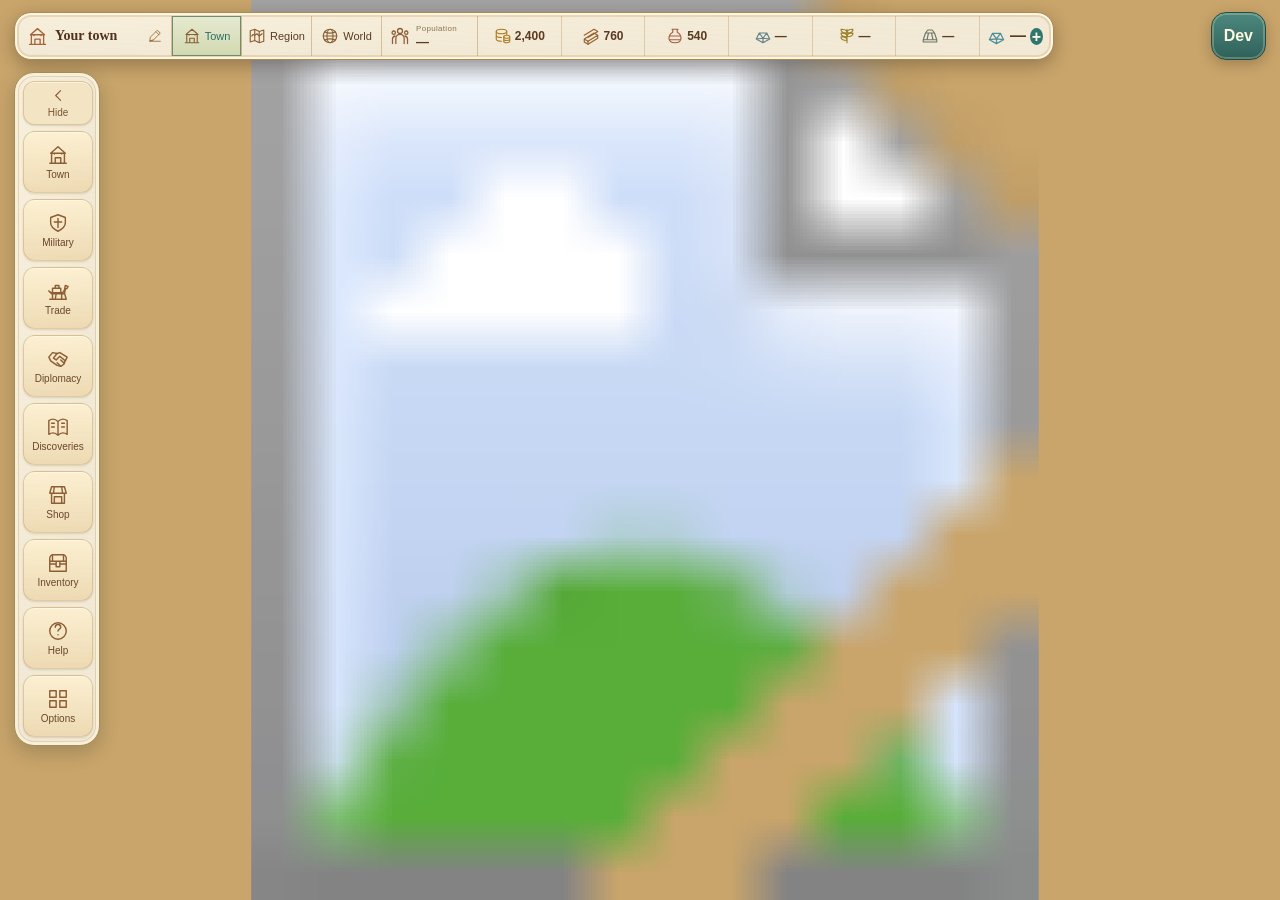
==== commit 483c92e9: "DEC-100: implement locked land stages" ====
--- a/prototype/index.html
+++ b/prototype/index.html
@@ -6,23 +6,24 @@
     <meta name="theme-color" content="#80633c">
     <title>AZMARA — Your town</title>
     <meta name="description" content="An original, local desert-oasis town, Region and World design preview for AZMARA.">
-    <link rel="stylesheet" href="styles.css?v=20261014-appearance-modal-web26">
+    <link rel="stylesheet" href="styles.css?v=20261017-land-stages-v1">
     <link rel="stylesheet" href="desktop.css?v=20261013-ui-web22">
     <link rel="stylesheet" href="atlas.css?v=20261013-ui-web22">
     <link rel="stylesheet" href="catalogue.css?v=20261011-wall-draft-v19">
     <link rel="stylesheet" href="progression.css?v=20261011-wall-draft-v19">
     <link rel="stylesheet" href="building-art.css?v=20261013-ui-web22">
-    <link rel="stylesheet" href="design-shell.css?v=20261015-final-design-v1">
+    <link rel="stylesheet" href="design-shell.css?v=20261017-land-stages-v1">
     <script src="atlas.js?v=20261013-ui-web22" defer></script>
     <script src="building-art.js?v=20261011-wall-draft-v19" defer></script>
+    <script src="land-stages.js?v=20261017-land-stages-v1" defer></script>
     <script src="progression.js?v=20261011-oasis-pilot" defer></script>
     <script src="town-wall.js?v=20261014-b2-valley-v25" defer></script>
     <script src="catalogue.js?v=20261012-rear-valley" defer></script>
     <script src="town-layouts.js?v=20261011-wall-draft-v19" defer></script>
     <script src="street-ground.js?v=20261014-b2-valley-v25" defer></script>
     <script src="oasis-town.js?v=20261013-streets-v1" defer></script>
-    <script src="app.js?v=20261015-fit-bounds-web29" defer></script>
-    <script src="design-shell.js?v=20261015-final-design-v1" defer></script>
+    <script src="app.js?v=20261017-land-stages-v1" defer></script>
+    <script src="design-shell.js?v=20261017-land-stages-v1" defer></script>
   </head>
   <body data-preview-mode="dev">
     <svg class="icon-definitions" xmlns="http://www.w3.org/2000/svg" aria-hidden="true">
@@ -127,7 +128,7 @@
           <button data-desktop-action="options" aria-haspopup="dialog" aria-controls="actions-menu"><svg aria-hidden="true"><use href="#icon-buildings"/></svg><span>Options</span></button>
         </nav>
 
-        <button class="azmara-dev-button parchment" data-panel="appearance" data-dev-only aria-label="Open Dev design tools">Dev</button>
+        <button class="azmara-dev-button parchment" data-panel="dev-tools" data-dev-only aria-label="Open Dev workbench">Dev</button>
 
         <nav class="azmara-phone-dock parchment" aria-label="Game menu">
           <button class="dock-button" data-panel="overview"><svg aria-hidden="true"><use href="#icon-town"/></svg><span>Town</span></button>
--- a/prototype/styles.css
+++ b/prototype/styles.css
@@ -60,6 +60,7 @@
 /* Contact beds share the sprite anchor/scale. They never intercept input or
    become an extra plot; the soft earth edge joins sharp art to the painting. */
 .plot-marker[data-occupied="true"] .marker::before { content: ""; position: absolute; z-index: -1; width: 90%; height: 34%; left: 5%; bottom: 0; background: radial-gradient(ellipse, #70553655 0%, #ac854f25 52%, transparent 74%); border-radius: 50%; pointer-events: none; }
+body[data-land-stages="on"] .plot-marker[data-occupied="true"] .marker::before { display: none; }
 /* Oasis pilot owns registered floor/contact paint; do not add oval CSS rugs.
    Hover/keyboard/selection highlights and all original target sizes survive. */
 body[data-oasis-pilot="on"] .plot-marker[data-occupied="true"] .marker::before { display: none; }
@@ -76,6 +77,11 @@
 .ideal-toggle { display: flex; align-items: center; gap: 10px; min-height: 44px; }
 .ideal-toggle input { width: 22px; height: 22px; accent-color: #31665c; }
 #ideal-town-level { width: 100%; min-height: 44px; accent-color: #31665c; }
+.land-stage-picker { padding: 14px; margin: 18px 0; border: 1px solid #b79b6c; background: #ede0bf5c; }
+.land-stage-picker h3 { margin: 0 0 8px; }
+.land-stage-buttons { display: grid; grid-template-columns: repeat(auto-fit, minmax(50px, 1fr)); gap: 7px; margin: 12px 0; }
+.land-stage-buttons button { min-width: 44px; min-height: 44px; }
+.land-stage-buttons button[aria-pressed="true"] { color: #fff8e5; border-color: #27564f; background: #356a61; box-shadow: inset 0 0 0 2px #ffffff5c; }
 .hotspot-label { position: absolute; top: calc(100% + 5px); left: 50%; transform: translateX(-50%); display: flex; align-items: center; gap: 9px; font-family: Georgia, "Times New Roman", serif; font-size: 12px; white-space: nowrap; color: #332d21; padding: 5px 8px; border: 1px solid #d8bc7e; border-radius: 3px; background: #f6e9cfe8; box-shadow: 0 2px 5px #252b2133; transition: opacity 150ms; pointer-events: none; }
 .hotspot-label small { color: #31665c; font: 700 10px/1 -apple-system, BlinkMacSystemFont, "Segoe UI", sans-serif; border-left: 1px solid #b19b7380; padding-left: 8px; }
 .building-hotspot:hover .marker, .building-hotspot:focus-visible .marker { filter: drop-shadow(0 0 4px #f8e6b0b3) drop-shadow(3px 5px 3px #293b2940) brightness(1.05); }
--- a/prototype/design-shell.css
+++ b/prototype/design-shell.css
@@ -44,7 +44,7 @@
   left: var(--azmara-townbar-left);
   display: flex;
   align-items: stretch;
-  width: min(1040px, calc(100vw - 28px));
+  width: min(1040px, calc(100vw - 96px));
   height: var(--azmara-townbar-height);
   padding: 3px;
   border-radius: 17px;
@@ -255,13 +255,16 @@
 
 .azmara-phone-dock { display: none; }
 
-/* Replace the old flat pilot paint with the approved one-picture foundation.
-   The current layered wall and live building sprites remain above it. */
+/* Locked land stages own the entire ground plane. Retired layers remain in the
+   repository for rollback but can never paint over the current master. */
 #town-terrain-overlay,
 #town-street-ground,
 #town-scenery-decor,
-#town-wall-approach { display: none !important; }
-#azmara-oasis-foundation { display: block; }
+#town-wall-approach,
+#town-valley-terrain,
+#town-wall-perimeter,
+#town-wall-front-layer,
+#azmara-oasis-foundation { display: none !important; }
 
 /* Content panels open beside the dock rather than replacing the game. */
 @media (min-width: 700px) {
@@ -292,6 +295,18 @@
   .azmara-map-switcher button { width: 62px; }
   .azmara-population-chip { width: 84px; }
   .azmara-resource-chip { min-width: 61px; }
+}
+
+/* Computer town bars show the complete information row at once. The six
+   resources share the remaining width; sideways scrolling stays phone-only. */
+@media (min-width: 1024px) {
+  .azmara-resource-ribbon { overflow-x: hidden; }
+  .azmara-resource-chip {
+    flex: 1 1 0;
+    min-width: 0;
+    gap: 3px;
+    padding-inline: 4px;
+  }
 }
 
 @media (max-width: 699px) {
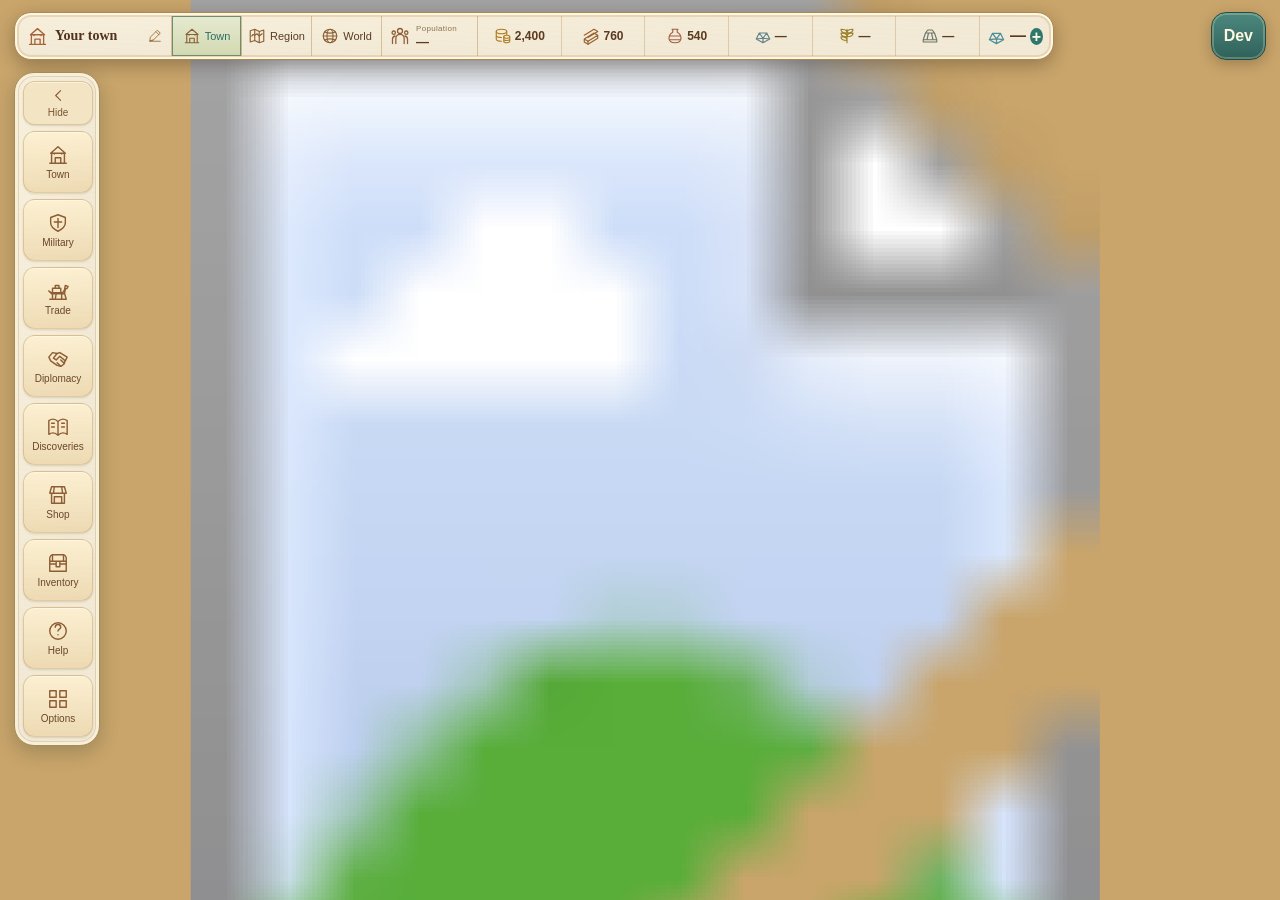
==== commit 1317cff4: "DEC-102: simplify local Dev workbench" ====
--- a/prototype/index.html
+++ b/prototype/index.html
@@ -203,9 +203,8 @@
             <section class="desktop-header sidebar-section" data-dev-only aria-labelledby="sidebar-dev-title">
               <h2 class="sidebar-section-title" id="sidebar-dev-title">Dev workbench</h2>
               <nav aria-label="Development tools">
-                <button data-panel="appearance" aria-label="Review town appearance stages">Appearance</button>
                 <button data-panel="catalogue" aria-label="Open building catalogue">Catalogue</button>
-                <button data-dev-action="refill" aria-label="Refill Dev test supplies">Supplies</button>
+                <button data-dev-action="supplies" aria-label="Open Dev Test Supplies">Supplies</button>
                 <button class="dev-reset-control" data-dev-action="reset" aria-label="Reset all town plots in Dev">Reset plots</button>
               </nav>
             </section>
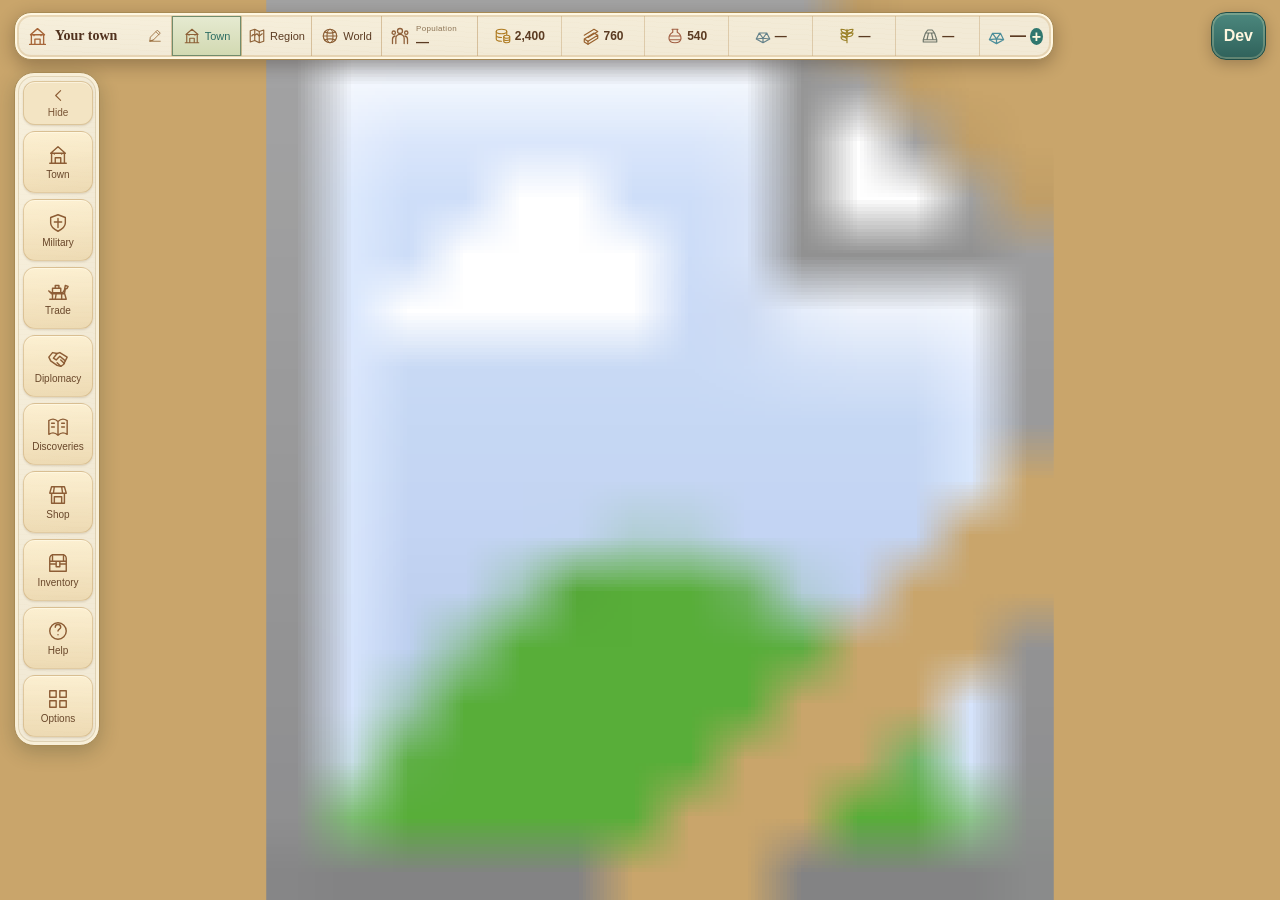
==== commit 6cafd952: "Pre-cleanup snapshot 2026-10-24: moved under SUB BUSINESS; evidence bundles and nested preview repo " ====
--- a/prototype/index.html
+++ b/prototype/index.html
@@ -6,13 +6,13 @@
     <meta name="theme-color" content="#80633c">
     <title>AZMARA — Your town</title>
     <meta name="description" content="An original, local desert-oasis town, Region and World design preview for AZMARA.">
-    <link rel="stylesheet" href="styles.css?v=20261017-land-stages-v1">
+    <link rel="stylesheet" href="styles.css?v=20261019-no-view-zoom-v1">
     <link rel="stylesheet" href="desktop.css?v=20261013-ui-web22">
     <link rel="stylesheet" href="atlas.css?v=20261013-ui-web22">
     <link rel="stylesheet" href="catalogue.css?v=20261011-wall-draft-v19">
     <link rel="stylesheet" href="progression.css?v=20261011-wall-draft-v19">
     <link rel="stylesheet" href="building-art.css?v=20261013-ui-web22">
-    <link rel="stylesheet" href="design-shell.css?v=20261017-land-stages-v1">
+    <link rel="stylesheet" href="design-shell.css?v=20261019-no-view-zoom-v1">
     <script src="atlas.js?v=20261013-ui-web22" defer></script>
     <script src="building-art.js?v=20261011-wall-draft-v19" defer></script>
     <script src="land-stages.js?v=20261017-land-stages-v1" defer></script>
@@ -22,7 +22,7 @@
     <script src="town-layouts.js?v=20261011-wall-draft-v19" defer></script>
     <script src="street-ground.js?v=20261014-b2-valley-v25" defer></script>
     <script src="oasis-town.js?v=20261013-streets-v1" defer></script>
-    <script src="app.js?v=20261017-land-stages-v1" defer></script>
+    <script src="app.js?v=20261019-no-view-zoom-v1" defer></script>
     <script src="design-shell.js?v=20261017-land-stages-v1" defer></script>
   </head>
   <body data-preview-mode="dev">
--- a/prototype/styles.css
+++ b/prototype/styles.css
@@ -39,13 +39,12 @@
 .scene { left: var(--sidebar-inset, 56px); }
 .map-viewport { width: 100%; height: 100%; overflow: auto; scrollbar-width: none; overscroll-behavior: contain; touch-action: pan-x pan-y pinch-zoom; -webkit-overflow-scrolling: touch; }
 .map-viewport::-webkit-scrollbar { display: none; }
-.map-viewport[data-fit="true"] { overflow: hidden; }
 @media (pointer: fine) {
   .map-viewport[data-fit="false"], .map-viewport[data-fit="false"] .plot-marker { cursor: grab; }
   .map-viewport[data-dragging="true"], .map-viewport[data-dragging="true"] .plot-marker { cursor: grabbing; user-select: none; }
 }
 .map-surface { position: relative; min-width: 100%; min-height: 100%; }
-.town-map { position: relative; width: 100%; height: 100%; }
+.town-map { position: absolute; width: 100%; height: 100%; }
 .world-landscape { position: absolute; inset: 0; width: 100%; height: 100%; fill: none; stroke: none; pointer-events: none; }
 .town-core { position: absolute; }
 .town-hall-art, .empty-plot-art, .building-art { width: 100%; height: 100%; object-fit: contain; display: block; user-select: none; pointer-events: none; -webkit-user-drag: none; }
@@ -55,7 +54,9 @@
 .building-hotspot { position: absolute; left: var(--x); top: var(--y); transform: translate(-50%, -50%); display: block; border: 0; color: var(--ink); padding: 0; background: transparent; width: var(--plot-width, 44px); height: var(--plot-height, 44px); min-width: 44px; min-height: 44px; }
 .occupied-hotspot { width: var(--hall-width, 60px); height: var(--hall-height, 44px); }
 .map-hotspots .plot-marker[data-kind="wall"] { width: var(--wall-width, 70px); height: var(--wall-height, 44px); z-index: 4; transform: translate(-50%, -50%) translate(var(--wall-snap-x, 0px), var(--wall-snap-y, 0px)); }
-.marker { position: relative; width: 100%; height: 100%; display: block; background: transparent; pointer-events: none; filter: drop-shadow(2px 3px 2px #66513214); transition: filter 150ms; }
+.marker { position: absolute; left: 50%; top: 50%; width: var(--plot-art-width, 100%); height: var(--plot-art-height, 100%); transform: translate(-50%, -50%); display: block; background: transparent; pointer-events: none; filter: drop-shadow(2px 3px 2px #66513214); transition: filter 150ms; }
+.occupied-hotspot .marker { width: var(--hall-width, 60px); height: var(--hall-height, 44px); }
+.map-hotspots .plot-marker[data-kind="wall"] .marker { width: var(--wall-width, 70px); height: var(--wall-height, 44px); }
 .occupied-hotspot .marker { filter: drop-shadow(3px 5px 3px #66513224); }
 /* Contact beds share the sprite anchor/scale. They never intercept input or
    become an extra plot; the soft earth edge joins sharp art to the painting. */
@@ -66,7 +67,7 @@
 body[data-oasis-pilot="on"] .plot-marker[data-occupied="true"] .marker::before { display: none; }
 body[data-oasis-pilot="on"] .terrain-plot { display: none; }
 body[data-oasis-pilot="on"] .plot-marker:not(:hover):not(:focus-visible):not(.selected) .marker { filter: none; }
-.plot-marker[data-occupied="true"] .marker { filter: drop-shadow(calc(var(--plot-width, 44px) / 90) calc(var(--plot-width, 44px) / 55) calc(var(--plot-width, 44px) / 100) #68533440); }
+.plot-marker[data-occupied="true"] .marker { filter: drop-shadow(calc(var(--plot-art-width, var(--plot-width, 44px)) / 90) calc(var(--plot-art-width, var(--plot-width, 44px)) / 55) calc(var(--plot-art-width, var(--plot-width, 44px)) / 100) #68533440); }
 /* The built wall has registered background and foreground raster layers,
    not a second detached building. Keep the real gate target/label above both. */
 .plot-marker[data-kind="wall"][data-occupied="true"] .marker { visibility: hidden; }
--- a/prototype/design-shell.css
+++ b/prototype/design-shell.css
@@ -37,6 +37,7 @@
   position: relative;
   z-index: 3;
 }
+.azmara-interface .azmara-dev-button:focus-visible { position: fixed; }
 
 .azmara-town-bar {
   position: fixed;
@@ -309,7 +310,9 @@
   }
 }
 
-@media (max-width: 699px) {
+/* Use the compact phone shell whenever the camera uses its compact profile.
+   This includes short landscape phones whose CSS width exceeds 699px. */
+@media (max-width: 699px), (max-height: 599px) {
   :root {
     --azmara-townbar-left: 8px;
     --azmara-townbar-top: 8px;
@@ -335,7 +338,7 @@
   .azmara-population-chip { grid-column: 3; grid-row: 1; width: 52px; padding: 3px; }
   .azmara-population-chip small { display: none; }
   .azmara-population-chip strong { font-size: 11px; }
-  .azmara-resource-ribbon { grid-column: 1 / 3; grid-row: 2; }
+  .azmara-resource-ribbon { grid-column: 1 / 3; grid-row: 2; overflow-x: auto; }
   .azmara-resource-chip { min-width: 60px; padding: 3px 6px; font-size: 11px; }
   .azmara-resource-chip svg { width: 17px; height: 17px; }
   .azmara-pearls-chip { grid-column: 3; grid-row: 2; width: 52px; min-height: 38px !important; }
